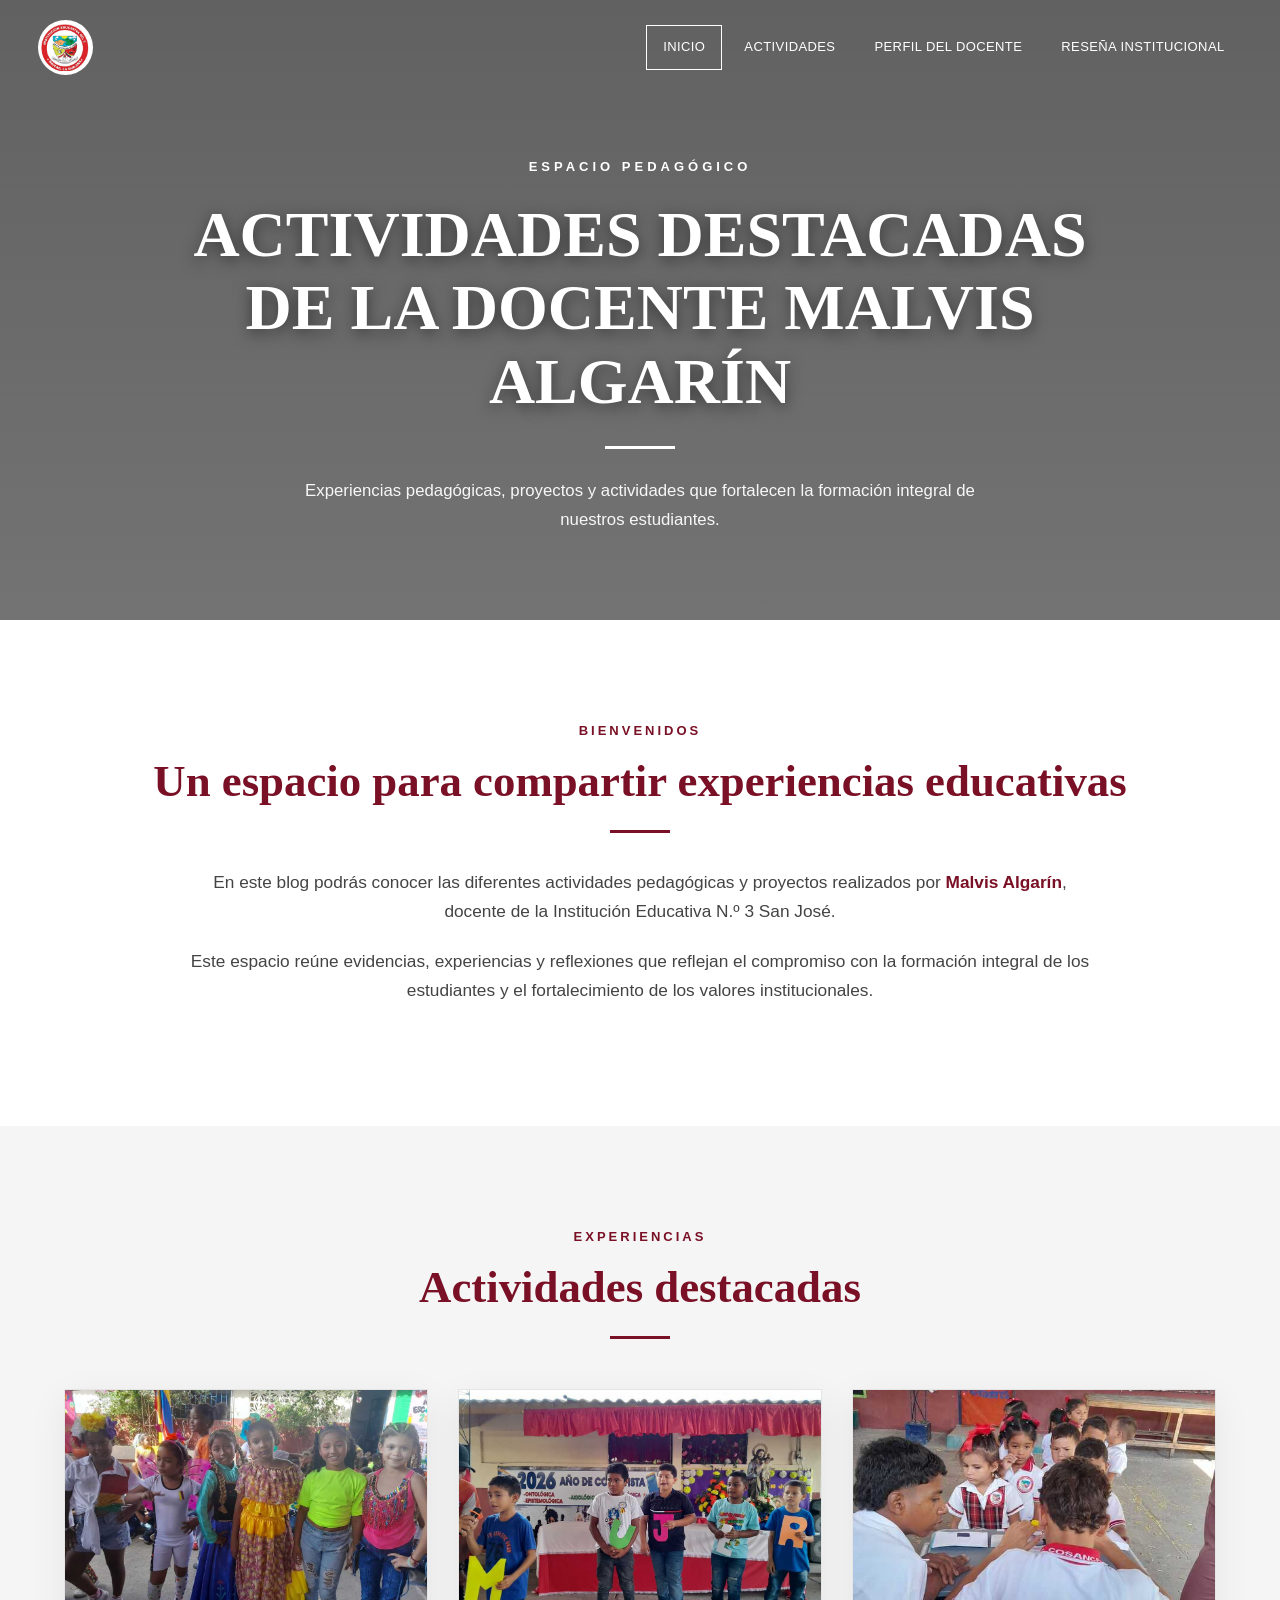
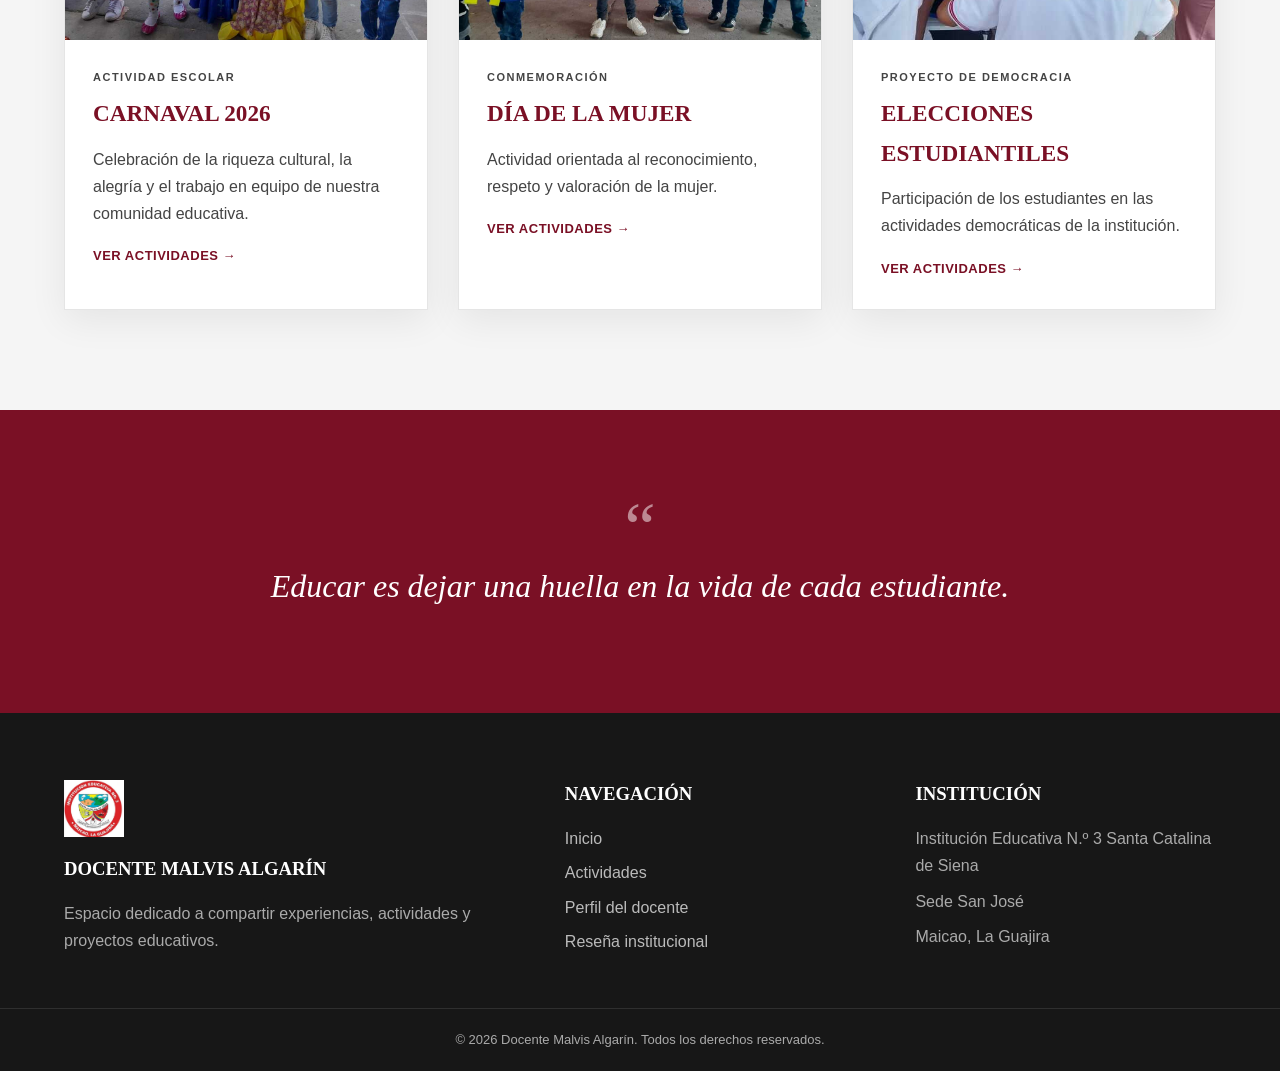
==== index.html @ 1103a828 "Primera versión - sitio web docente Malvis" ====
<!DOCTYPE html>
<html lang="es">
<head>
    <meta charset="UTF-8">
    <meta name="viewport" content="width=device-width, initial-scale=1.0">
    <meta name="description" content="Espacio pedagógico de la docente Malvis Algarín. Actividades, proyectos y experiencias educativas.">
    <title>Docente Malvis Algarín</title>
    <link rel="stylesheet" href="css/style.css">
</head>
<body>

    <!-- ========================= NAVEGACIÓN ========================== -->
    <header class="navbar" id="navbar">
        <div class="nav-container">
            <a href="index.html" class="logo-link">
                <img src="img/institucional/logo.png" alt="Logo institucional" class="logo">
            </a>
            <button class="menu-toggle" id="menuToggle" aria-label="Abrir menú" aria-expanded="false">☰</button>
            <nav class="navigation">
                <a href="index.html" class="active">INICIO</a>
                <a href="paginas/actividades.html">ACTIVIDADES</a>
                <a href="paginas/perfil.html">PERFIL DEL DOCENTE</a>
                <a href="paginas/resena.html">RESEÑA INSTITUCIONAL</a>
            </nav>
        </div>
    </header>

    <!-- ========================= HERO ========================== -->
    <section class="hero">
        <div class="hero-overlay"></div>
        <div class="hero-content">
            <p class="hero-small">ESPACIO PEDAGÓGICO</p>
            <h1>ACTIVIDADES DESTACADAS<br>DE LA DOCENTE MALVIS ALGARÍN</h1>
            <div class="hero-line"></div>
            <p class="hero-description">Experiencias pedagógicas, proyectos y actividades que fortalecen la formación integral de nuestros estudiantes.</p>
        </div>
    </section>

    <!-- ========================= PRESENTACIÓN ========================== -->
    <section class="presentation">
        <div class="content">
            <p class="section-label">BIENVENIDOS</p>
            <h2>Un espacio para compartir experiencias educativas</h2>
            <div class="decorative-line"></div>
            <p class="presentation-text">En este blog podrás conocer las diferentes actividades pedagógicas y proyectos realizados por <strong>Malvis Algarín</strong>, docente de la Institución Educativa N.º 3 San José.</p>
            <p class="presentation-text">Este espacio reúne evidencias, experiencias y reflexiones que reflejan el compromiso con la formación integral de los estudiantes y el fortalecimiento de los valores institucionales.</p>
        </div>
    </section>

    <!-- ========================= DESTACADOS ========================== -->
    <section class="featured">
        <div class="content">
            <div class="section-heading">
                <p class="section-label">EXPERIENCIAS</p>
                <h2>Actividades destacadas</h2>
                <div class="decorative-line"></div>
            </div>
            <div class="featured-grid">
                <!-- CARNAVAL -->
                <article class="featured-card">
                    <div class="card-image">
                        <img src="img/actividades/carnaval/carnaval-01.jpeg" alt="Carnaval 2026" loading="lazy">
                    </div>
                    <div class="card-content">
                        <p class="card-category">ACTIVIDAD ESCOLAR</p>
                        <h3>CARNAVAL 2026</h3>
                        <p>Celebración de la riqueza cultural, la alegría y el trabajo en equipo de nuestra comunidad educativa.</p>
                        <a href="paginas/actividades.html" class="card-link">VER ACTIVIDADES →</a>
                    </div>
                </article>
                <!-- DÍA DE LA MUJER -->
                <article class="featured-card">
                    <div class="card-image">
                        <img src="img/actividades/dia-mujer/mujer-01.jpeg" alt="Día de la Mujer" loading="lazy">
                    </div>
                    <div class="card-content">
                        <p class="card-category">CONMEMORACIÓN</p>
                        <h3>DÍA DE LA MUJER</h3>
                        <p>Actividad orientada al reconocimiento, respeto y valoración de la mujer.</p>
                        <a href="paginas/actividades.html" class="card-link">VER ACTIVIDADES →</a>
                    </div>
                </article>
                <!-- DEMOCRACIA (usamos la foto de elecciones) -->
                <article class="featured-card">
                    <div class="card-image">
                        <img src="img/actividades/elecciones/elecciones-01.jpeg" alt="Proyecto de democracia" loading="lazy">
                    </div>
                    <div class="card-content">
                        <p class="card-category">PROYECTO DE DEMOCRACIA</p>
                        <h3>ELECCIONES ESTUDIANTILES</h3>
                        <p>Participación de los estudiantes en las actividades democráticas de la institución.</p>
                        <a href="paginas/actividades.html" class="card-link">VER ACTIVIDADES →</a>
                    </div>
                </article>
            </div>
        </div>
    </section>

    <!-- ========================= FRASE FINAL ========================== -->
    <section class="quote-section">
        <div class="quote-content">
            <span class="quote-mark">“</span>
            <p>Educar es dejar una huella en la vida de cada estudiante.</p>
        </div>
    </section>

    <!-- ========================= FOOTER ========================== -->
    <footer class="footer">
        <div class="footer-container">
            <div class="footer-column">
                <img src="img/institucional/logo.png" alt="Logo institucional" class="footer-logo">
                <h3>DOCENTE MALVIS ALGARÍN</h3>
                <p>Espacio dedicado a compartir experiencias, actividades y proyectos educativos.</p>
            </div>
            <div class="footer-column">
                <h3>NAVEGACIÓN</h3>
                <a href="index.html">Inicio</a>
                <a href="paginas/actividades.html">Actividades</a>
                <a href="paginas/perfil.html">Perfil del docente</a>
                <a href="paginas/resena.html">Reseña institucional</a>
            </div>
            <div class="footer-column">
                <h3>INSTITUCIÓN</h3>
                <p>Institución Educativa N.º 3 Santa Catalina de Siena</p>
                <p>Sede San José</p>
                <p>Maicao, La Guajira</p>
            </div>
        </div>
        <div class="footer-bottom">
            <p>© 2026 Docente Malvis Algarín. Todos los derechos reservados.</p>
        </div>
    </footer>

    <!-- ========================= BOTÓN ARRIBA ========================== -->
    <button id="backTop" class="back-top" aria-label="Volver arriba">↑</button>

    <script src="js/script.js"></script>
</body>
</html>
---- css/style.css ----
/* =========================================================
   DOCENTE MALVIS ALGARÍN
   DISEÑO PRINCIPAL
   ========================================================= */

/* ========================= VARIABLES ========================== */
:root {
    --vinotinto: #7a1025;
    --vinotinto-dark: #570b1b;
    --vinotinto-light: #a91f3c;
    --black: #171717;
    --text: #444;
    --white: #ffffff;
    --gray: #f5f5f5;
    --border: #e5e5e5;
    --max-width: 1200px;
}

/* ========================= RESET ========================== */
* { margin: 0; padding: 0; box-sizing: border-box; }
html { scroll-behavior: smooth; }
body {
    font-family: "Segoe UI", Arial, Helvetica, sans-serif;
    color: var(--black);
    background: white;
    line-height: 1.7;
}
img { max-width: 100%; display: block; }
a { text-decoration: none; color: inherit; }

/* ========================= CONTENEDOR ========================== */
.content { width: min(var(--max-width), 90%); margin: auto; }

/* ========================= NAVBAR ========================== */
.navbar {
    position: absolute;
    top: 0; left: 0;
    width: 100%;
    z-index: 1000;
    padding: 20px 0;
    transition: background .3s ease, box-shadow .3s ease, padding .3s ease;
}
.navbar.scrolled {
    position: fixed;
    background: rgba(255,255,255,.97);
    box-shadow: 0 4px 25px rgba(0,0,0,.08);
    padding: 10px 0;
}
.nav-container {
    width: min(1300px, 94%);
    margin: auto;
    display: flex;
    align-items: center;
    justify-content: space-between;
}
.logo {
    width: 55px;
    height: 55px;
    object-fit: contain;
    background: white;
    border-radius: 50%;
    padding: 3px;
}
.navigation {
    display: flex;
    align-items: center;
    gap: 5px;
}
.navigation a {
    color: white;
    font-size: 13px;
    font-weight: 500;
    letter-spacing: .4px;
    padding: 10px 16px;
    border: 1px solid transparent;
    transition: all .3s ease;
}
.navbar.scrolled .navigation a { color: var(--black); }
.navigation a:hover,
.navigation a.active { border-color: currentColor; }
.menu-toggle {
    display: none;
    border: none;
    background: none;
    color: white;
    font-size: 28px;
    cursor: pointer;
}
.navbar.scrolled .menu-toggle { color: var(--black); }

/* ========================= HERO ========================== */
.hero {
    position: relative;
    min-height: 620px;
    display: flex;
    align-items: center;
    justify-content: center;
    text-align: center;
    background-image: url("../img/encabezados/inicio.jpg");
    background-size: cover;
    background-position: center;
}
.hero-overlay {
    position: absolute;
    inset: 0;
    background: linear-gradient(rgba(0,0,0,.62), rgba(0,0,0,.55));
}
.hero-content {
    position: relative;
    z-index: 2;
    width: min(950px, 90%);
    color: white;
    padding-top: 70px;
}
.hero-small {
    font-size: 13px;
    letter-spacing: 4px;
    font-weight: 600;
    margin-bottom: 20px;
}
.hero h1 {
    font-family: Georgia, "Times New Roman", serif;
    font-size: clamp(2.2rem, 5vw, 4rem);
    line-height: 1.15;
    font-weight: 700;
    text-shadow: 0 4px 15px rgba(0,0,0,.5);
}
.hero-line {
    width: 70px;
    height: 3px;
    background: white;
    margin: 28px auto;
}
.hero-description {
    max-width: 700px;
    margin: auto;
    font-size: 1.05rem;
    opacity: .95;
}

/* ========================= PRESENTACIÓN ========================== */
.presentation { padding: 100px 0; text-align: center; }
.section-label {
    color: var(--vinotinto);
    font-size: 13px;
    font-weight: 700;
    letter-spacing: 3px;
    margin-bottom: 12px;
}
.presentation h2,
.section-heading h2 {
    font-family: Georgia, "Times New Roman", serif;
    color: var(--vinotinto);
    font-size: clamp(2rem, 4vw, 2.8rem);
    line-height: 1.25;
}
.decorative-line {
    width: 60px;
    height: 3px;
    background: var(--vinotinto);
    margin: 20px auto 35px;
}
.presentation-text {
    max-width: 900px;
    margin: 0 auto 20px;
    font-size: 1.08rem;
    color: var(--text);
}
.presentation-text strong { color: var(--vinotinto); }

/* ========================= DESTACADOS ========================== */
.featured {
    background: var(--gray);
    padding: 100px 0;
}
.section-heading { text-align: center; margin-bottom: 50px; }
.featured-grid {
    display: grid;
    grid-template-columns: repeat(3, 1fr);
    gap: 30px;
}
.featured-card {
    background: white;
    border: 1px solid var(--border);
    box-shadow: 0 10px 35px rgba(0,0,0,.07);
    transition: transform .3s ease, box-shadow .3s ease;
}
.featured-card:hover {
    transform: translateY(-8px);
    box-shadow: 0 18px 45px rgba(0,0,0,.13);
}
.card-image {
    height: 250px;
    overflow: hidden;
}
.card-image img {
    width: 100%;
    height: 100%;
    object-fit: cover;
    transition: transform .5s ease;
}
.featured-card:hover .card-image img { transform: scale(1.05); }
.card-content { padding: 28px; }
.card-category {
    color: var(--vinotinto);
    font-size: 11px;
    font-weight: 700;
    letter-spacing: 1.5px;
    margin-bottom: 8px;
}
.card-content h3 {
    font-family: Georgia, "Times New Roman", serif;
    color: var(--vinotinto);
    font-size: 1.45rem;
    margin-bottom: 12px;
}
.card-content p { color: var(--text); }
.card-link {
    display: inline-block;
    margin-top: 18px;
    color: var(--vinotinto);
    font-size: 13px;
    font-weight: 700;
    letter-spacing: .5px;
}
.card-link:hover { color: var(--vinotinto-dark); }

/* ========================= FRASE ========================== */
.quote-section {
    padding: 100px 20px;
    background: var(--vinotinto);
    color: white;
    text-align: center;
}
.quote-content {
    width: min(850px, 90%);
    margin: auto;
}
.quote-mark {
    font-family: Georgia;
    font-size: 70px;
    line-height: .5;
    opacity: .5;
}
.quote-content p {
    font-family: Georgia, "Times New Roman", serif;
    font-size: clamp(1.4rem, 3vw, 2rem);
    font-style: italic;
}

/* ========================= FOOTER ========================== */
.footer {
    background: #171717;
    color: #ddd;
}
.footer-container {
    width: min(var(--max-width), 90%);
    margin: auto;
    padding: 65px 0 45px;
    display: grid;
    grid-template-columns: 1.5fr 1fr 1fr;
    gap: 50px;
}
.footer-logo {
    width: 60px;
    height: 60px;
    object-fit: contain;
    margin-bottom: 15px;
}
.footer h3 {
    color: white;
    font-family: Georgia, "Times New Roman", serif;
    margin-bottom: 15px;
}
.footer p { color: #aaa; margin-bottom: 8px; }
.footer a {
    display: block;
    color: #bbb;
    margin-bottom: 7px;
    transition: color .3s ease, padding .3s ease;
}
.footer a:hover {
    color: white;
    padding-left: 5px;
}
.footer-bottom {
    border-top: 1px solid rgba(255,255,255,.1);
    text-align: center;
    padding: 20px;
}
.footer-bottom p { margin: 0; font-size: 13px; }

/* ========================= BOTÓN ARRIBA ========================== */
.back-top {
    position: fixed;
    right: 25px;
    bottom: 25px;
    width: 45px;
    height: 45px;
    border: none;
    border-radius: 50%;
    background: var(--vinotinto);
    color: white;
    font-size: 20px;
    cursor: pointer;
    opacity: 0;
    visibility: hidden;
    transition: all .3s ease;
    z-index: 900;
}
.back-top.show {
    opacity: 1;
    visibility: visible;
}
.back-top:hover {
    background: var(--vinotinto-dark);
    transform: translateY(-3px);
}

/* ============================================================
   PÁGINA DE ACTIVIDADES (HEADER, HERO, CARRUSEL)
   ============================================================ */

.header {
    background: var(--vinotinto);
    padding: 15px 0;
    position: relative;
    z-index: 1000;
}
.header-container {
    width: min(1300px, 94%);
    margin: auto;
    display: flex;
    align-items: center;
    justify-content: space-between;
}
.header .logo img {
    width: 55px;
    height: 55px;
    object-fit: contain;
    border-radius: 50%;
    background: white;
    padding: 3px;
}
.nav {
    display: flex;
    gap: 5px;
}
.nav a {
    color: white;
    font-size: 13px;
    font-weight: 500;
    letter-spacing: 0.4px;
    padding: 10px 16px;
    border: 1px solid transparent;
    transition: all 0.3s ease;
}
.nav a:hover,
.nav a.active {
    border-color: currentColor;
}

.page-hero {
    position: relative;
    min-height: 320px;
    display: flex;
    align-items: center;
    justify-content: center;
    text-align: center;
    background-image: url("../img/encabezados/inicio.jpg"); /* Cambia esta imagen si quieres */
    background-size: cover;
    background-position: center;
}
.page-hero-overlay {
    position: absolute;
    inset: 0;
    background: rgba(0,0,0,0.6);
}
.page-hero-content {
    position: relative;
    z-index: 2;
    color: white;
    width: min(900px, 90%);
}
.page-hero-content span {
    font-size: 13px;
    letter-spacing: 4px;
    font-weight: 600;
    text-transform: uppercase;
}
.page-hero-content h1 {
    font-family: Georgia, "Times New Roman", serif;
    font-size: clamp(2rem, 4vw, 3rem);
    margin: 15px 0;
}
.page-hero-content p {
    font-size: 1.05rem;
    opacity: 0.9;
}

.activities-container {
    max-width: 1200px;
    margin: 60px auto;
    padding: 0 20px;
    display: flex;
    flex-direction: column;
    gap: 70px;
}
.activity {
    display: grid;
    grid-template-columns: 1fr 1fr;
    gap: 40px;
    align-items: center;
    background: white;
    border-radius: 12px;
    overflow: hidden;
    box-shadow: 0 10px 35px rgba(0,0,0,0.07);
    border: 1px solid var(--border);
}
.activity-reverse {
    direction: rtl;
}
.activity-reverse .activity-info {
    direction: ltr;
}
.activity-reverse .carousel {
    direction: ltr;
}
.activity-info {
    padding: 40px;
    direction: ltr;
}
.activity-category {
    display: inline-block;
    background: var(--vinotinto);
    color: white;
    font-size: 11px;
    font-weight: 700;
    letter-spacing: 1.5px;
    padding: 5px 15px;
    border-radius: 30px;
    margin-bottom: 12px;
}
.activity-info h2 {
    font-family: Georgia, "Times New Roman", serif;
    color: var(--vinotinto);
    font-size: clamp(1.6rem, 2.5vw, 2.2rem);
    margin-bottom: 15px;
}
.activity-info p {
    color: var(--text);
    line-height: 1.8;
}

/* --- CARRUSEL --- */
.carousel {
    position: relative;
    overflow: hidden;
    background: #f0f0f0;
    min-height: 280px;
    height: 100%;
}
.carousel-track {
    display: flex;
    width: 100%;
    height: 100%;
}
.carousel-slide {
    flex: 0 0 100%;
    height: 100%;
    display: none;
    align-items: center;
    justify-content: center;
}
.carousel-slide.active {
    display: flex;
}
.carousel-slide img {
    width: 100%;
    height: 100%;
    object-fit: cover;
    min-height: 280px;
}
.carousel-button {
    position: absolute;
    top: 50%;
    transform: translateY(-50%);
    background: rgba(0,0,0,0.5);
    color: white;
    border: none;
    font-size: 28px;
    width: 40px;
    height: 40px;
    border-radius: 50%;
    cursor: pointer;
    z-index: 10;
    transition: background 0.3s;
}
.carousel-button:hover {
    background: rgba(0,0,0,0.8);
}
.carousel-button.prev {
    left: 10px;
}
.carousel-button.next {
    right: 10px;
}
.carousel-dots {
    position: absolute;
    bottom: 15px;
    left: 50%;
    transform: translateX(-50%);
    display: flex;
    gap: 8px;
    z-index: 10;
}
.carousel-dot {
    width: 12px;
    height: 12px;
    border-radius: 50%;
    border: none;
    background: rgba(255,255,255,0.5);
    cursor: pointer;
    transition: background 0.3s;
}
.carousel-dot.active {
    background: white;
    transform: scale(1.2);
}

/* ========================= RESPONSIVE ========================== */

@media (max-width: 900px) {
    .navigation a { padding: 9px 10px; font-size: 12px; }
    .featured-grid { grid-template-columns: 1fr 1fr; }
    .footer-container { grid-template-columns: 1fr 1fr; }
    .activity {
        grid-template-columns: 1fr;
        gap: 0;
        direction: ltr !important;
    }
    .activity-reverse { direction: ltr !important; }
    .activity-info { padding: 30px; order: 2; }
    .carousel { min-height: 220px; order: 1; }
    .carousel-slide img { min-height: 220px; }
}

@media (max-width: 700px) {
    .navbar { padding: 12px 0; }
    .logo { width: 48px; height: 48px; }
    .menu-toggle { display: block; }
    .navigation {
        position: absolute;
        top: 100%;
        left: 0;
        width: 100%;
        display: none;
        flex-direction: column;
        background: rgba(255,255,255,.98);
        padding: 10px;
        box-shadow: 0 10px 25px rgba(0,0,0,.1);
    }
    .navigation.open { display: flex; }
    .navigation a {
        color: var(--black) !important;
        text-align: center;
        width: 100%;
        padding: 13px;
    }
    .hero { min-height: 560px; }
    .hero h1 { font-size: 2.25rem; }
    .hero-description { font-size: .95rem; }
    .presentation, .featured { padding: 70px 0; }
    .featured-grid { grid-template-columns: 1fr; }
    .footer-container { grid-template-columns: 1fr; text-align: center; }
    .footer-logo { margin-left: auto; margin-right: auto; }

    .header-container { flex-wrap: wrap; }
    .nav { flex-wrap: wrap; justify-content: center; margin-top: 10px; gap: 3px; }
    .nav a { font-size: 12px; padding: 6px 10px; }
    .page-hero { min-height: 240px; }
    .activities-container { gap: 40px; margin: 30px auto; }
}

/* =========================================================
   RESEÑA INSTITUCIONAL
   ========================================================= */

/* ========================= CONTENEDOR ========================== */

.resena-container {
    width: min(1150px, 92%);
    margin: 0 auto;
    padding: 80px 0;
}


/* ========================= HERO ========================== */

.resena-hero {
    background-image: url("../img/encabezados/inicio.jpg");
}


/* ========================= PRESENTACIÓN ========================== */

.institution-intro {
    display: grid;
    grid-template-columns: 280px 1fr;
    gap: 70px;
    align-items: center;
    padding: 30px 0 80px;
}

.institution-logo-box {
    display: flex;
    justify-content: center;
    align-items: center;
}

.institution-logo-circle {
    width: 230px;
    height: 230px;
    border-radius: 50%;
    background: #fff;
    border: 1px solid var(--border);
    box-shadow: 0 20px 50px rgba(0,0,0,.10);
    padding: 25px;
    display: flex;
    align-items: center;
    justify-content: center;
    position: relative;
}

.institution-logo-circle::after {
    content: "";
    position: absolute;
    inset: 10px;
    border: 1px solid rgba(122,16,37,.18);
    border-radius: 50%;
}

.institution-logo-circle img {
    width: 100%;
    height: 100%;
    object-fit: contain;
    position: relative;
    z-index: 2;
}

.institution-intro-text {
    max-width: 750px;
}

.resena-label {
    display: block;
    color: var(--vinotinto);
    font-size: 12px;
    font-weight: 700;
    letter-spacing: 3px;
    margin-bottom: 12px;
}

.institution-intro-text h2 {
    font-family: Georgia, "Times New Roman", serif;
    color: var(--vinotinto);
    font-size: clamp(2rem, 4vw, 3rem);
    line-height: 1.2;
    margin-bottom: 15px;
}

.resena-line {
    width: 60px;
    height: 3px;
    background: var(--vinotinto);
    margin: 20px 0 30px;
}

.institution-intro-text p {
    color: var(--text);
    font-size: 1.05rem;
    margin-bottom: 18px;
    line-height: 1.9;
}

.institution-intro-text strong {
    color: var(--vinotinto);
}


/* ========================= DATOS ========================== */

.institution-data {
    display: grid;
    grid-template-columns: repeat(4, 1fr);
    border-top: 1px solid var(--border);
    border-bottom: 1px solid var(--border);
    margin-bottom: 100px;
}

.data-item {
    padding: 30px 25px;
    display: flex;
    align-items: center;
    gap: 18px;
    border-right: 1px solid var(--border);
}

.data-item:last-child {
    border-right: none;
}

.data-icon {
    width: 45px;
    height: 45px;
    flex-shrink: 0;
    border-radius: 50%;
    background: var(--vinotinto);
    color: white;
    display: flex;
    align-items: center;
    justify-content: center;
    font-size: 14px;
    font-weight: 700;
}

.data-title {
    display: block;
    color: var(--vinotinto);
    font-size: 10px;
    font-weight: 700;
    letter-spacing: 1.5px;
    margin-bottom: 3px;
}

.data-item p {
    color: var(--text);
    font-size: .9rem;
    line-height: 1.4;
}


/* ========================= MISIÓN / VISIÓN ========================== */

.mission-vision {
    display: grid;
    grid-template-columns: 1fr 1fr;
    gap: 35px;
    margin-bottom: 110px;
}

.institution-card {
    position: relative;
    padding: 45px;
    background: #fff;
    border: 1px solid var(--border);
    box-shadow: 0 12px 40px rgba(0,0,0,.06);
    overflow: hidden;
}

.institution-card::before {
    content: "";
    position: absolute;
    top: 0;
    left: 0;
    width: 100%;
    height: 4px;
    background: var(--vinotinto);
}

.card-number {
    position: absolute;
    top: 25px;
    right: 30px;
    font-family: Georgia, "Times New Roman", serif;
    font-size: 42px;
    font-weight: 700;
    color: rgba(122,16,37,.08);
}

.institution-card h2 {
    font-family: Georgia, "Times New Roman", serif;
    color: var(--vinotinto);
    font-size: 2rem;
    margin-bottom: 5px;
}

.resena-line.left {
    margin: 15px 0 25px;
}

.institution-card p {
    color: var(--text);
    font-size: 1rem;
    line-height: 1.85;
    margin-bottom: 18px;
}

.institution-card strong {
    color: var(--vinotinto);
}


/* ========================= VALORES ========================== */

.values-section {
    padding: 100px 0;
    margin-bottom: 90px;
    background: var(--gray);
}

.values-section .section-heading {
    width: min(800px, 90%);
    margin: 0 auto 55px;
}

.values-intro {
    max-width: 700px;
    margin: auto;
    color: var(--text);
}

.values-grid {
    width: min(1050px, 90%);
    margin: auto;
    display: grid;
    grid-template-columns: repeat(3, 1fr);
    gap: 25px;
}

.value-card {
    background: white;
    padding: 38px 32px;
    border: 1px solid var(--border);
    position: relative;
    transition: transform .3s ease, box-shadow .3s ease;
}

.value-card:hover {
    transform: translateY(-7px);
    box-shadow: 0 18px 40px rgba(0,0,0,.10);
}

.value-number {
    font-family: Georgia, "Times New Roman", serif;
    color: var(--vinotinto);
    font-size: 13px;
    font-weight: 700;
    letter-spacing: 2px;
    margin-bottom: 25px;
}

.value-card h3 {
    font-family: Georgia, "Times New Roman", serif;
    color: var(--vinotinto);
    font-size: 1.5rem;
    margin-bottom: 15px;
}

.value-card p {
    color: var(--text);
    font-size: .95rem;
    line-height: 1.8;
}


/* ========================= ESCUDO ========================== */

.shield-section {
    padding: 20px 0 110px;
}

.shield-header {
    text-align: center;
    max-width: 750px;
    margin: 0 auto 60px;
}

.shield-header h2 {
    font-family: Georgia, "Times New Roman", serif;
    color: var(--vinotinto);
    font-size: clamp(2rem, 4vw, 2.8rem);
}

.shield-header > p:last-child {
    color: var(--text);
    font-size: 1rem;
}

.shield-content {
    display: grid;
    grid-template-columns: 360px 1fr;
    gap: 70px;
    align-items: start;
}

.shield-image {
    display: flex;
    justify-content: center;
    position: sticky;
    top: 100px;
}

.shield-image-frame {
    width: 320px;
    min-height: 400px;
    background: #fff;
    border: 1px solid var(--border);
    box-shadow: 0 20px 50px rgba(0,0,0,.08);
    display: flex;
    align-items: center;
    justify-content: center;
    padding: 40px;
    position: relative;
}

.shield-image-frame::before {
    content: "";
    position: absolute;
    inset: 15px;
    border: 1px solid rgba(122,16,37,.2);
}

.shield-image-frame img {
    max-width: 100%;
    max-height: 320px;
    object-fit: contain;
    position: relative;
    z-index: 2;
}

.shield-symbols {
    display: flex;
    flex-direction: column;
    gap: 20px;
}

.symbol-item {
    display: grid;
    grid-template-columns: 55px 1fr;
    gap: 20px;
    padding: 25px;
    border-bottom: 1px solid var(--border);
    transition: background .3s ease, padding .3s ease;
}

.symbol-item:hover {
    background: var(--gray);
    padding-left: 30px;
}

.symbol-icon {
    width: 48px;
    height: 48px;
    border-radius: 50%;
    background: var(--vinotinto);
    color: white;
    display: flex;
    align-items: center;
    justify-content: center;
    font-size: 20px;
}

.symbol-item h3 {
    font-family: Georgia, "Times New Roman", serif;
    color: var(--vinotinto);
    font-size: 1.15rem;
    margin-bottom: 5px;
}

.symbol-item p {
    color: var(--text);
    line-height: 1.7;
    font-size: .95rem;
}


/* ========================= CIERRE ========================== */

.institution-closing {
    background: var(--vinotinto);
    color: white;
    text-align: center;
    padding: 80px 30px;
    margin-top: 20px;
}

.institution-closing span {
    font-size: 11px;
    font-weight: 700;
    letter-spacing: 3px;
    opacity: .8;
}

.institution-closing h2 {
    font-family: Georgia, "Times New Roman", serif;
    font-size: clamp(1.8rem, 4vw, 2.7rem);
    margin: 15px auto;
    max-width: 750px;
}

.institution-closing p {
    max-width: 650px;
    margin: auto;
    opacity: .9;
    font-size: 1rem;
}


/* =========================================================
   RESEÑA - RESPONSIVE
   ========================================================= */

@media (max-width: 950px) {

    .institution-intro {
        grid-template-columns: 200px 1fr;
        gap: 40px;
    }

    .institution-logo-circle {
        width: 190px;
        height: 190px;
    }

    .institution-data {
        grid-template-columns: 1fr 1fr;
    }

    .data-item:nth-child(2) {
        border-right: none;
    }

    .data-item:nth-child(-n+2) {
        border-bottom: 1px solid var(--border);
    }

    .mission-vision {
        grid-template-columns: 1fr;
    }

    .values-grid {
        grid-template-columns: 1fr 1fr;
    }

    .shield-content {
        grid-template-columns: 280px 1fr;
        gap: 40px;
    }

    .shield-image-frame {
        width: 260px;
    }

}


@media (max-width: 700px) {

    .resena-container {
        width: 92%;
        padding: 50px 0;
    }

    .institution-intro {
        grid-template-columns: 1fr;
        text-align: center;
        gap: 35px;
    }

    .institution-logo-box {
        order: 1;
    }

    .institution-intro-text {
        order: 2;
    }

    .institution-logo-circle {
        width: 180px;
        height: 180px;
    }

    .institution-intro-text h2 {
        font-size: 2rem;
    }

    .institution-intro-text .resena-line {
        margin-left: auto;
        margin-right: auto;
    }

    .institution-data {
        grid-template-columns: 1fr;
        margin-bottom: 70px;
    }

    .data-item {
        border-right: none;
        border-bottom: 1px solid var(--border);
    }

    .data-item:last-child {
        border-bottom: none;
    }

    .mission-vision {
        margin-bottom: 70px;
    }

    .institution-card {
        padding: 32px 25px;
    }

    .values-section {
        padding: 70px 0;
        margin-bottom: 60px;
    }

    .values-grid {
        grid-template-columns: 1fr;
    }

    .shield-section {
        padding-bottom: 70px;
    }

    .shield-content {
        grid-template-columns: 1fr;
    }

    .shield-image {
        position: static;
        margin-bottom: 20px;
    }

    .shield-image-frame {
        width: 100%;
        max-width: 300px;
        min-height: 350px;
        margin: auto;
    }

    .symbol-item {
        grid-template-columns: 45px 1fr;
        gap: 15px;
        padding: 20px 10px;
    }

    .symbol-icon {
        width: 42px;
        height: 42px;
    }

    .institution-closing {
        padding: 65px 20px;
    }

}
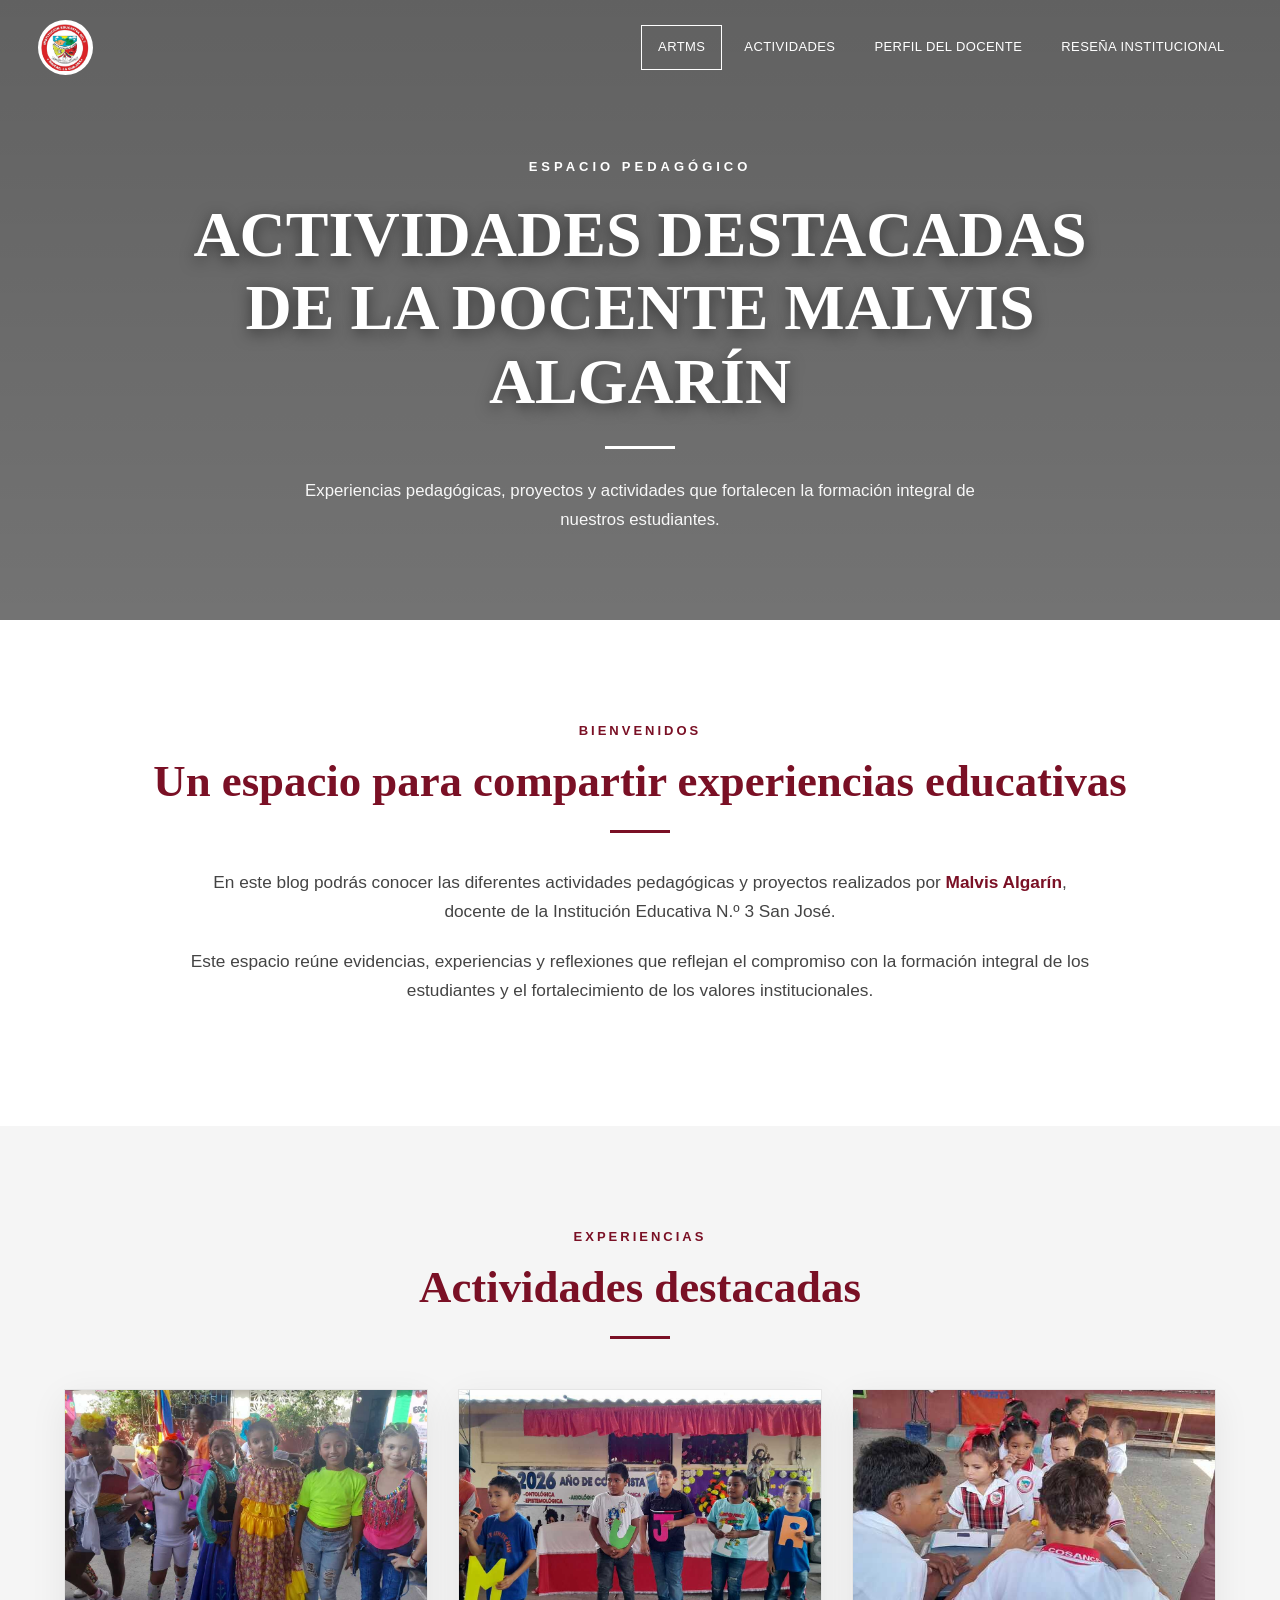
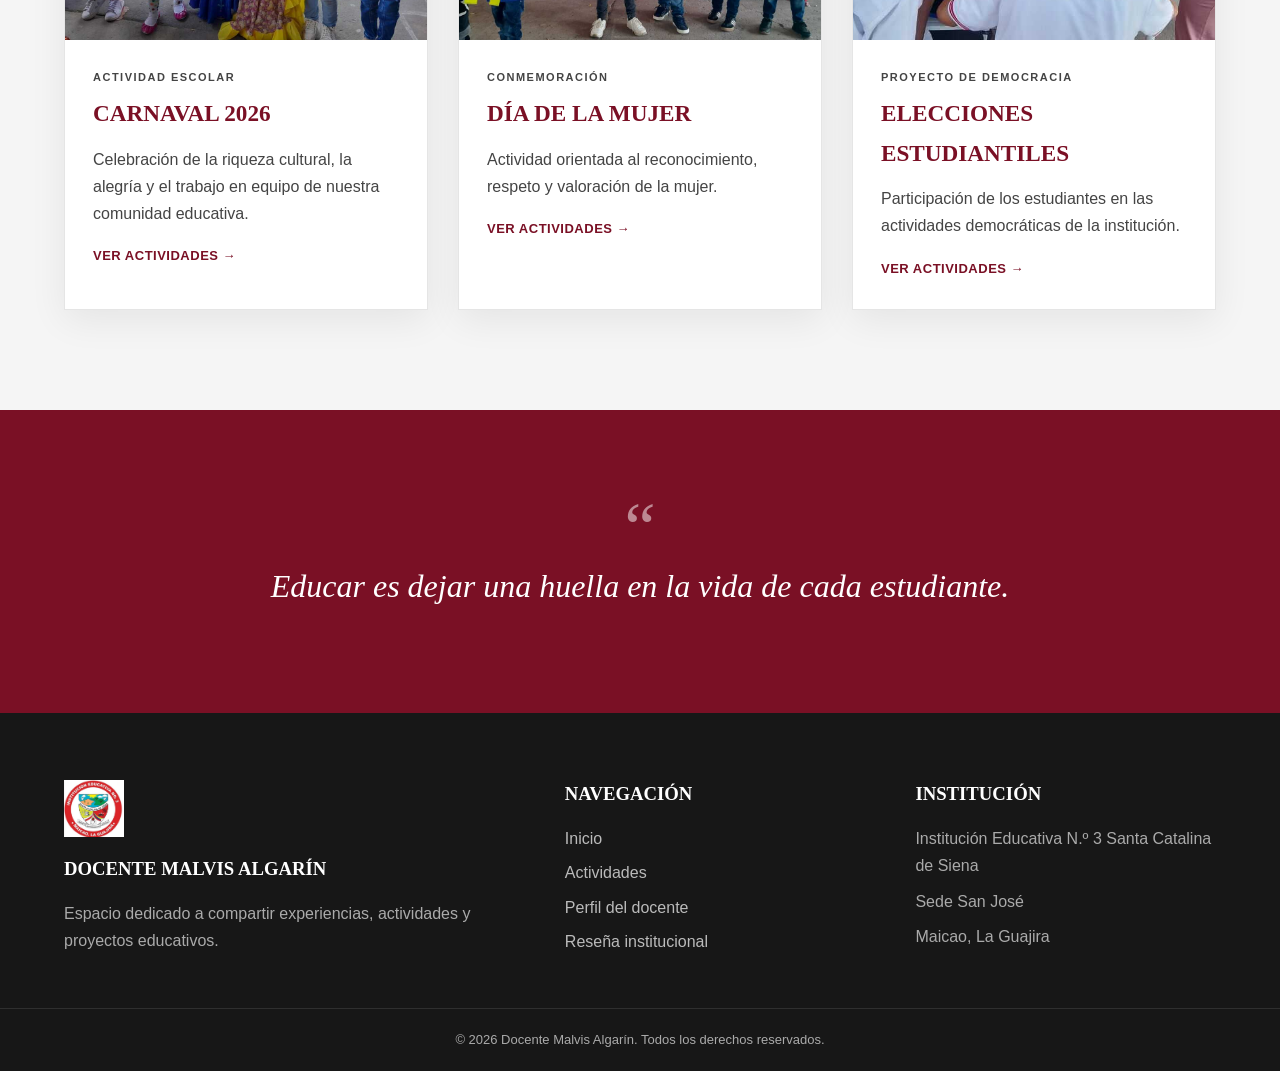
==== commit 3213b480: "Change active link text from 'INICIO' to 'ARTMS' TEST" ====
--- a/index.html
+++ b/index.html
@@ -17,7 +17,7 @@
             </a>
             <button class="menu-toggle" id="menuToggle" aria-label="Abrir menú" aria-expanded="false">☰</button>
             <nav class="navigation">
-                <a href="index.html" class="active">INICIO</a>
+                <a href="index.html" class="active">ARTMS</a>
                 <a href="paginas/actividades.html">ACTIVIDADES</a>
                 <a href="paginas/perfil.html">PERFIL DEL DOCENTE</a>
                 <a href="paginas/resena.html">RESEÑA INSTITUCIONAL</a>
@@ -136,4 +136,4 @@
 
     <script src="js/script.js"></script>
 </body>
-</html>+</html>
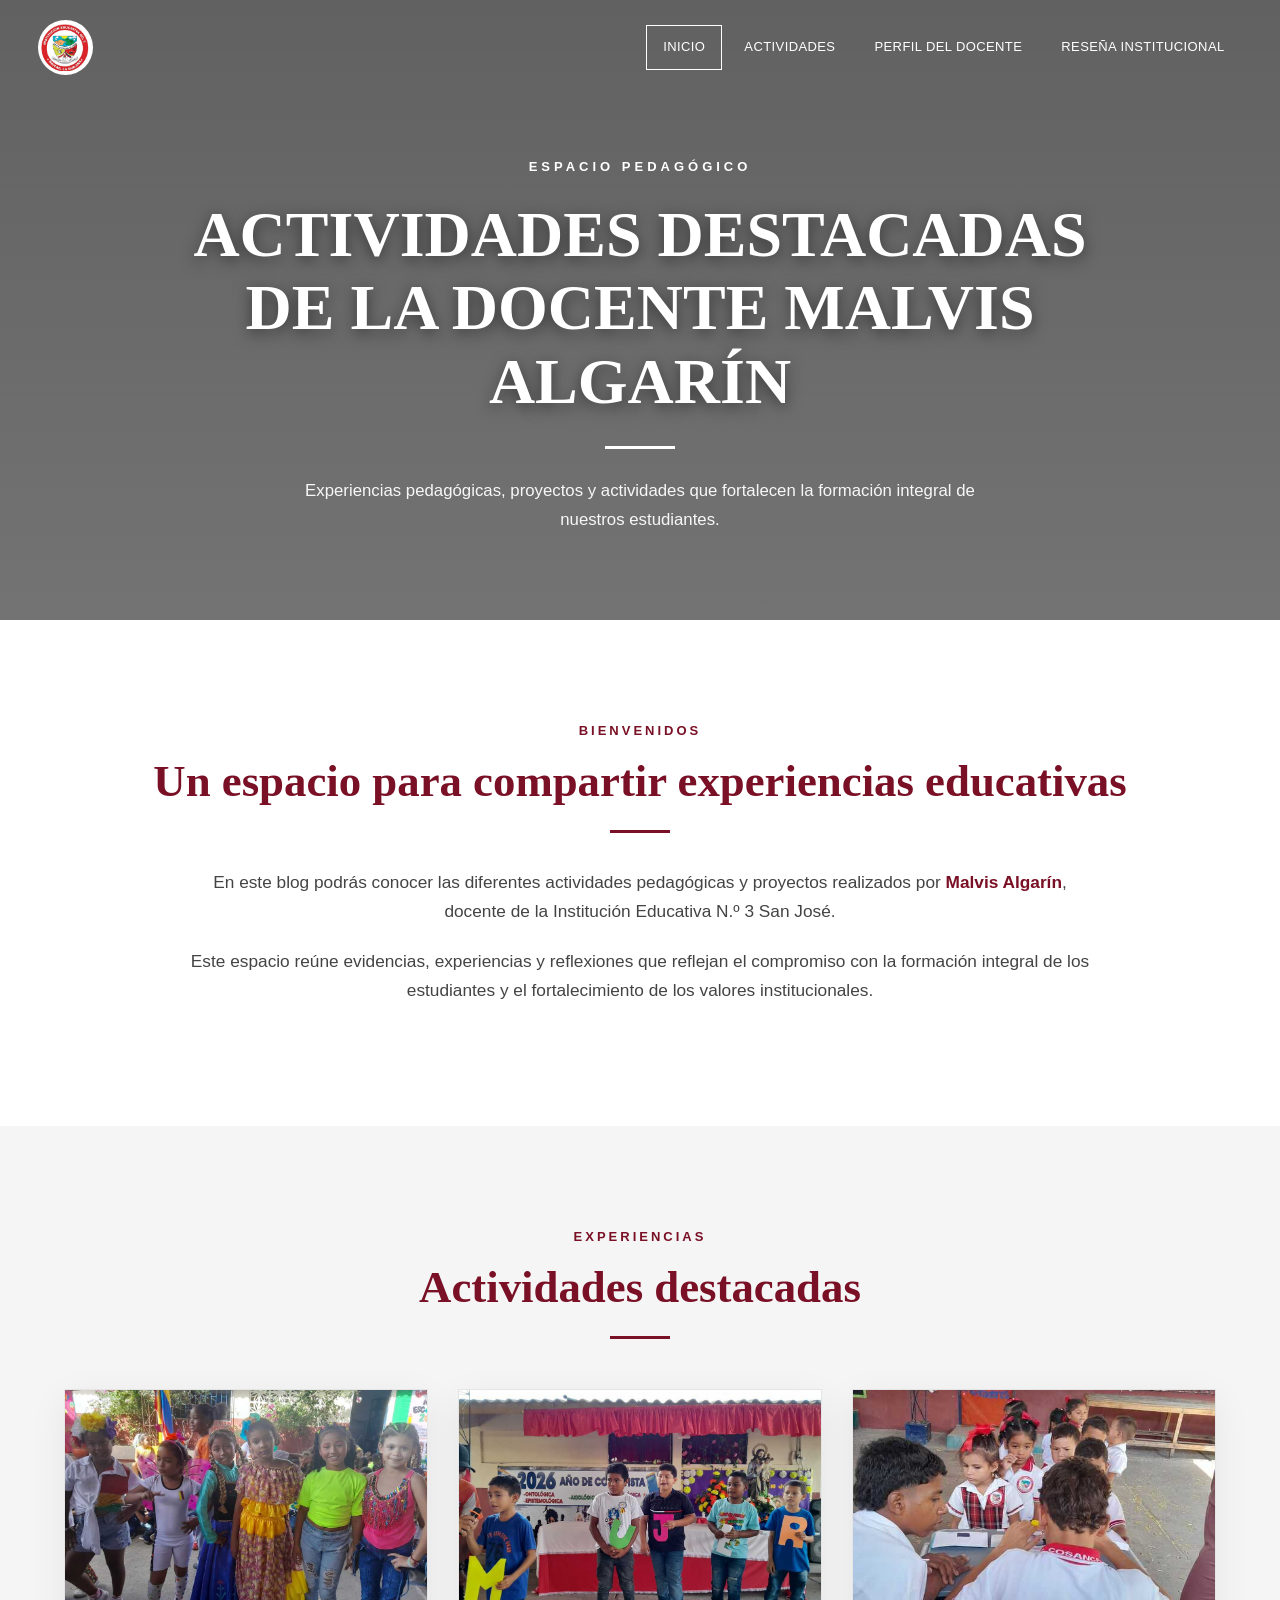
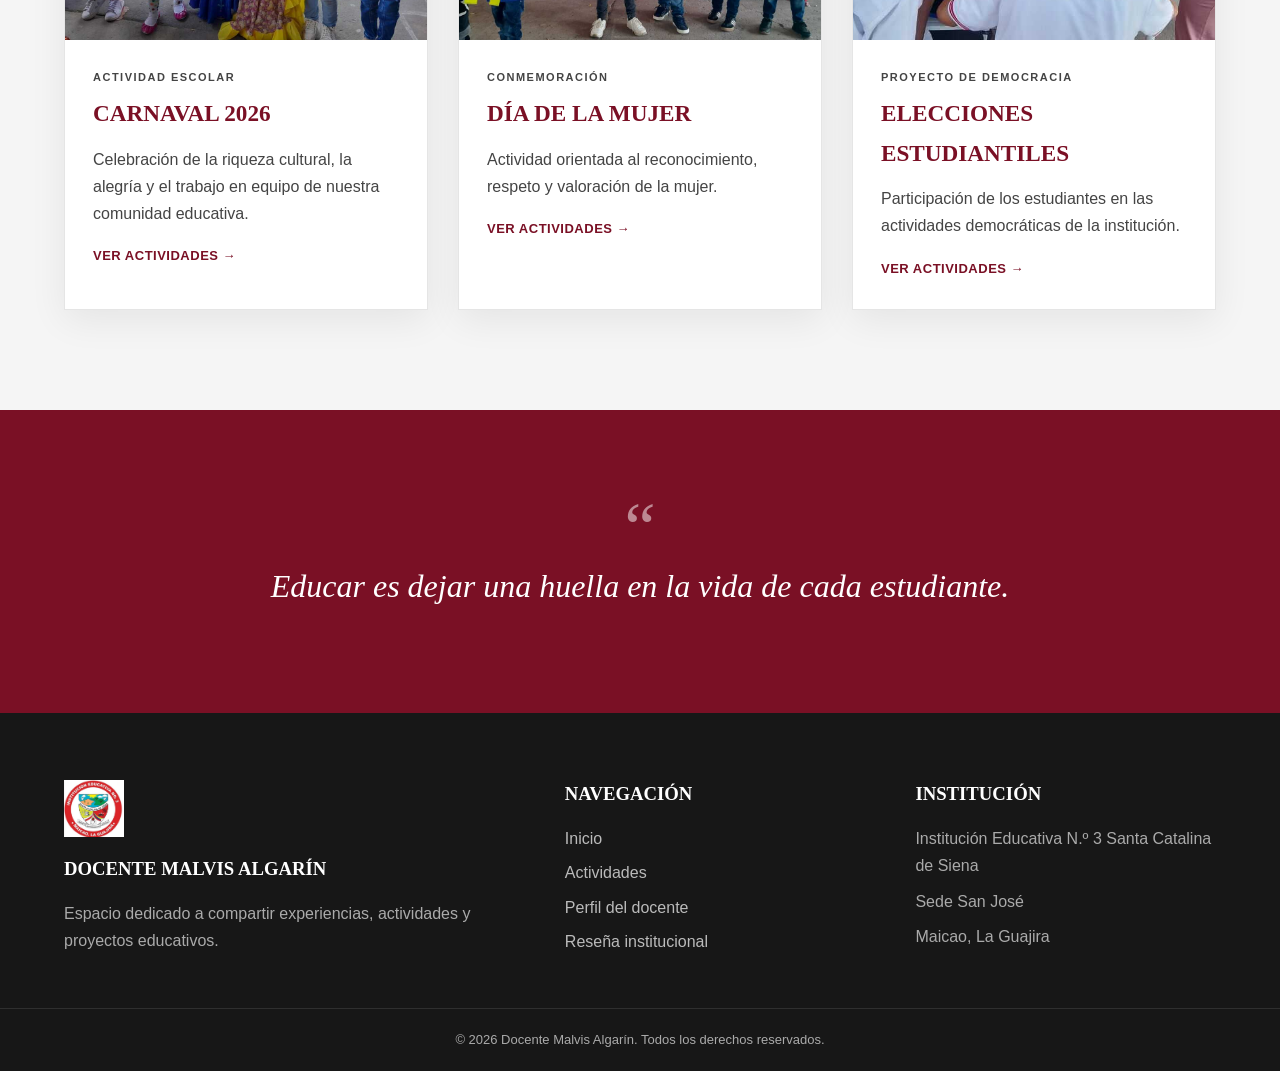
==== commit beeafd2b: "passtest" ====
--- a/index.html
+++ b/index.html
@@ -17,7 +17,7 @@
             </a>
             <button class="menu-toggle" id="menuToggle" aria-label="Abrir menú" aria-expanded="false">☰</button>
             <nav class="navigation">
-                <a href="index.html" class="active">ARTMS</a>
+                <a href="index.html" class="active">INICIO</a>
                 <a href="paginas/actividades.html">ACTIVIDADES</a>
                 <a href="paginas/perfil.html">PERFIL DEL DOCENTE</a>
                 <a href="paginas/resena.html">RESEÑA INSTITUCIONAL</a>
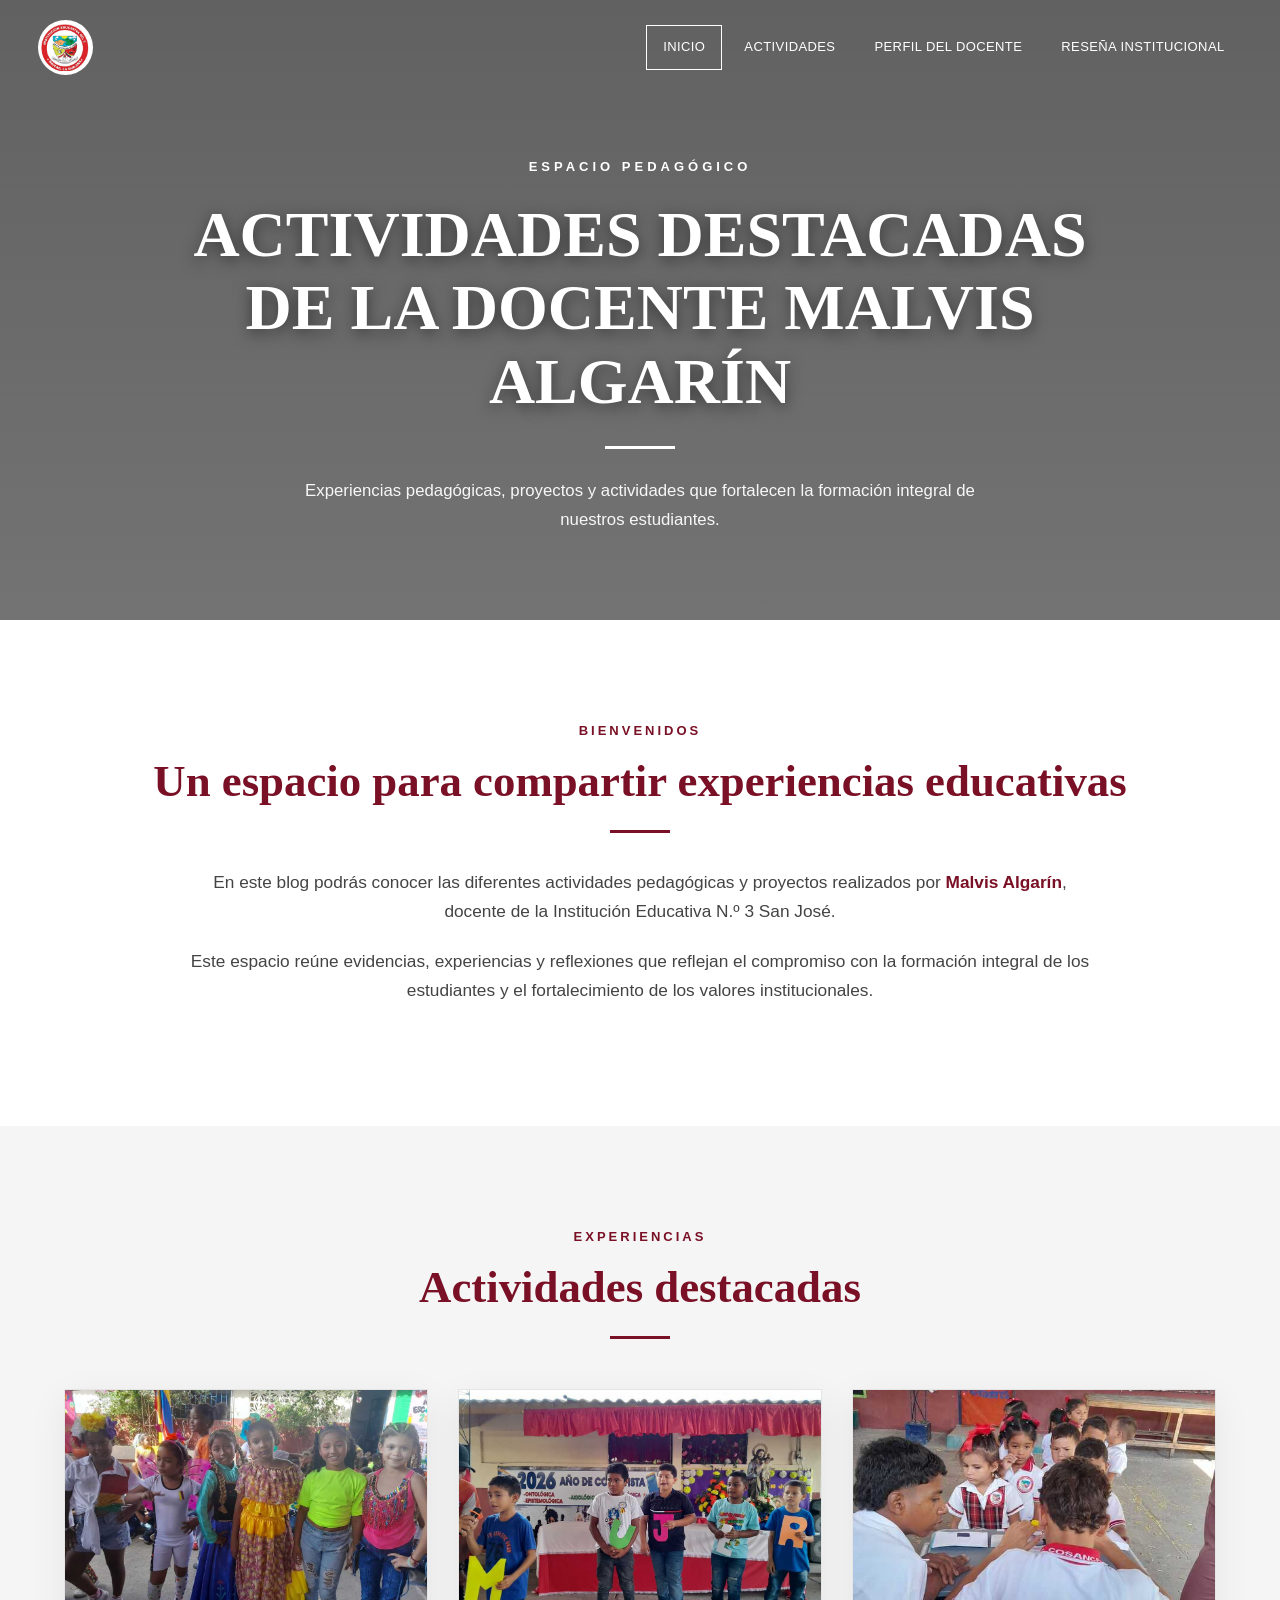
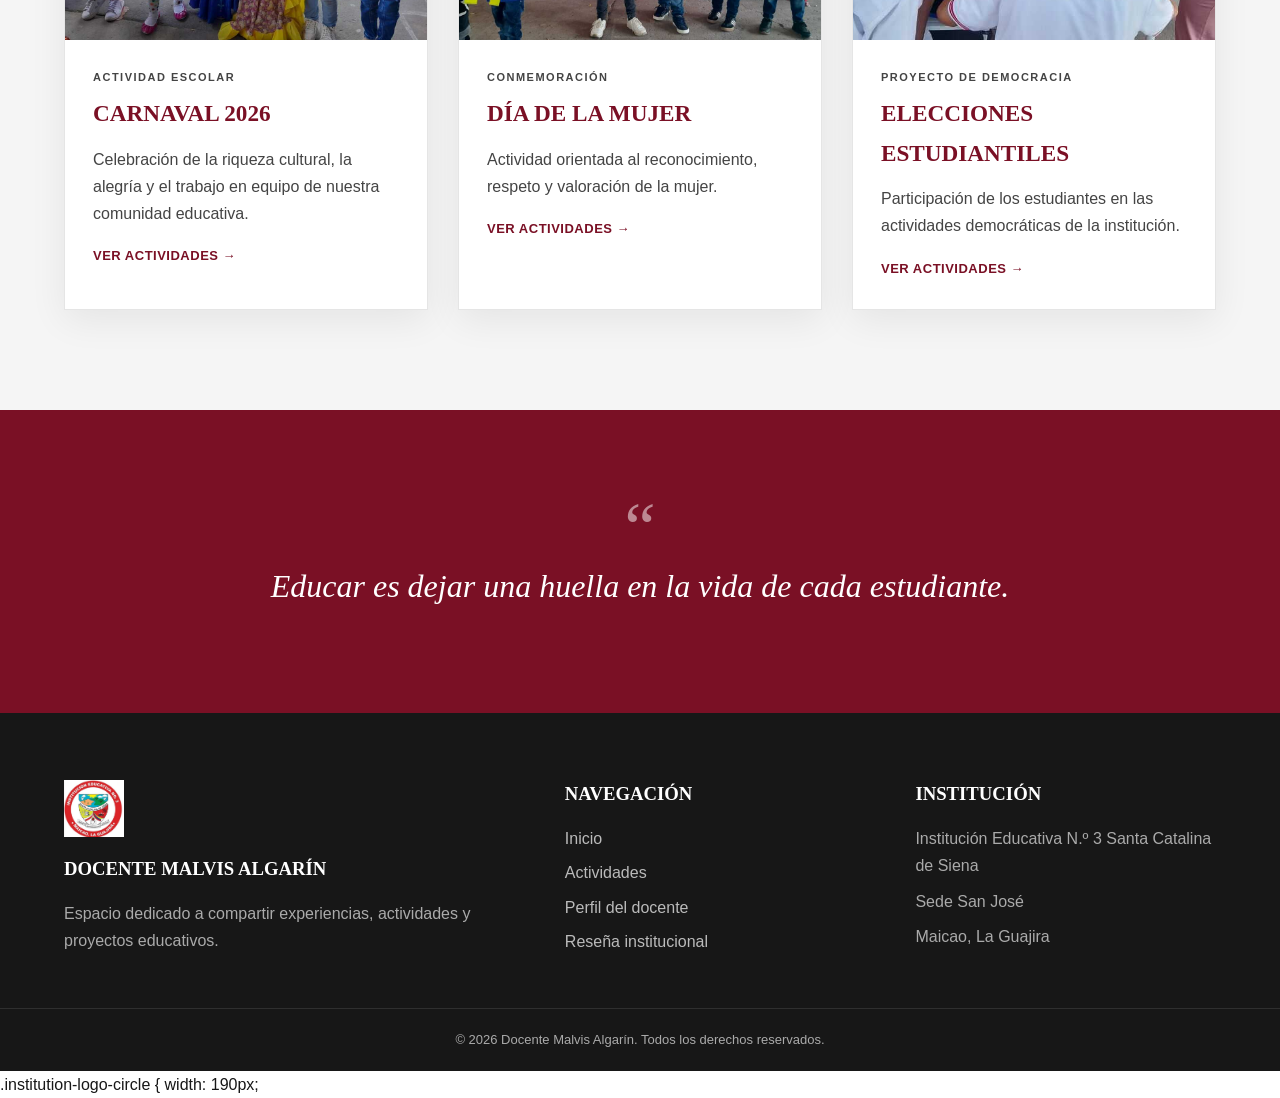
==== commit 1033b673: "Refactor code structure for improved readability and maintainability" ====
--- a/index.html
+++ b/index.html
@@ -137,3 +137,7 @@
     <script src="js/script.js"></script>
 </body>
 </html>
+
+
+    .institution-logo-circle {
+        width: 190px;
--- a/css/style.css
+++ b/css/style.css
@@ -1156,4 +1156,103 @@
         padding: 65px 20px;
     }
 
+}
+
+/* =========================================================
+   DOCUMENTO GOOGLE DRIVE - ACTIVIDADES
+   ========================================================= */
+
+.documento-drive {
+    grid-column: 1 / -1;
+    width: 100%;
+    padding: 35px 40px 40px;
+    background: var(--gray);
+    border-top: 1px solid var(--border);
+}
+
+.documento-drive-header {
+    display: flex;
+    align-items: center;
+    gap: 18px;
+    margin-bottom: 25px;
+}
+
+.documento-icon {
+    width: 52px;
+    height: 52px;
+    display: flex;
+    align-items: center;
+    justify-content: center;
+    background: var(--vinotinto);
+    color: white;
+    border-radius: 10px;
+    font-size: 25px;
+    flex-shrink: 0;
+}
+
+.documento-label {
+    display: block;
+    color: var(--vinotinto);
+    font-size: 11px;
+    font-weight: 700;
+    letter-spacing: 2px;
+    margin-bottom: 3px;
+}
+
+.documento-drive h3 {
+    color: var(--vinotinto);
+    font-family: Georgia, "Times New Roman", serif;
+    font-size: 1.5rem;
+    margin: 0 0 3px;
+}
+
+.documento-drive p {
+    color: var(--text);
+    margin: 0;
+    font-size: .95rem;
+}
+
+.documento-frame {
+    width: 100%;
+    background: white;
+    border: 1px solid var(--border);
+    box-shadow: 0 8px 25px rgba(0,0,0,.08);
+    overflow: hidden;
+}
+
+.documento-frame iframe {
+    display: block;
+    width: 100%;
+    height: 600px;
+    border: 0;
+}
+
+
+/* =========================
+   MÓVIL
+   ========================= */
+
+@media (max-width: 700px) {
+
+    .documento-drive {
+        padding: 30px 20px;
+    }
+
+    .documento-drive-header {
+        align-items: flex-start;
+    }
+
+    .documento-icon {
+        width: 45px;
+        height: 45px;
+        font-size: 21px;
+    }
+
+    .documento-drive h3 {
+        font-size: 1.25rem;
+    }
+
+    .documento-frame iframe {
+        height: 500px;
+    }
 }
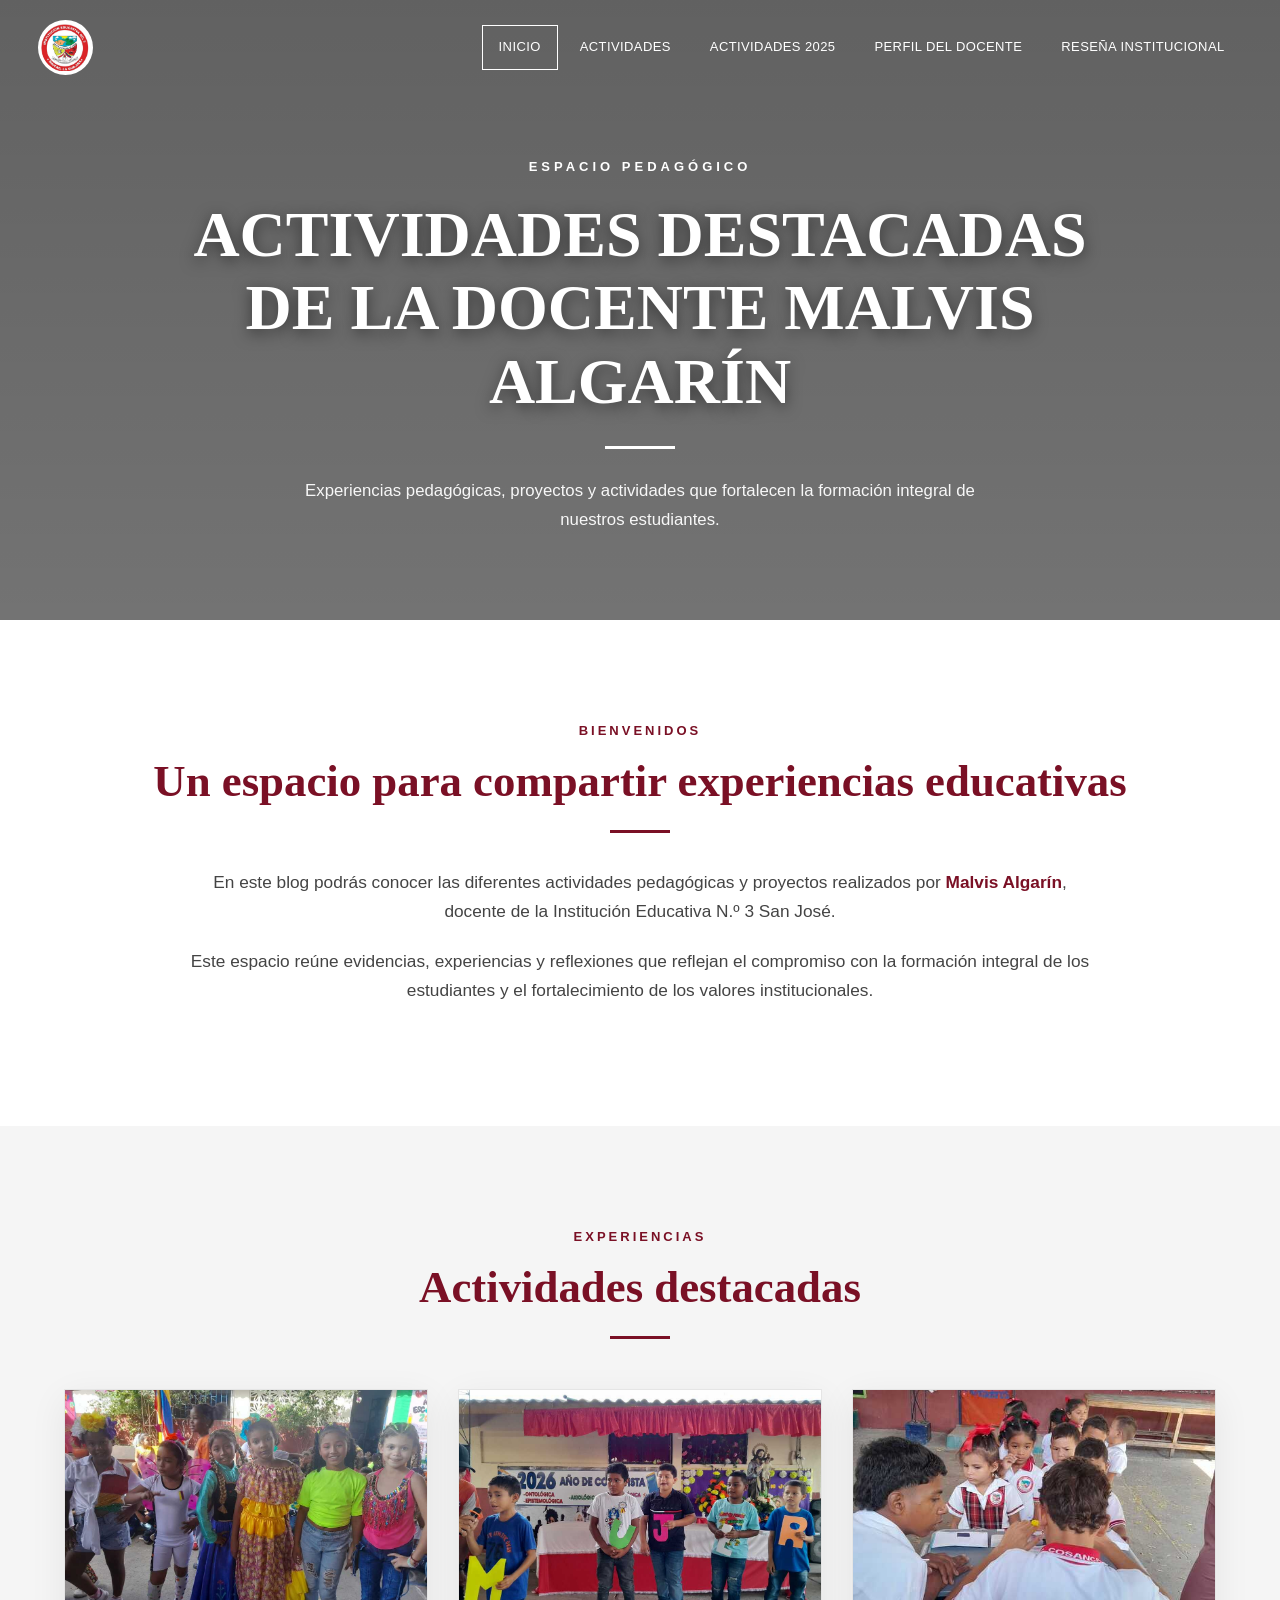
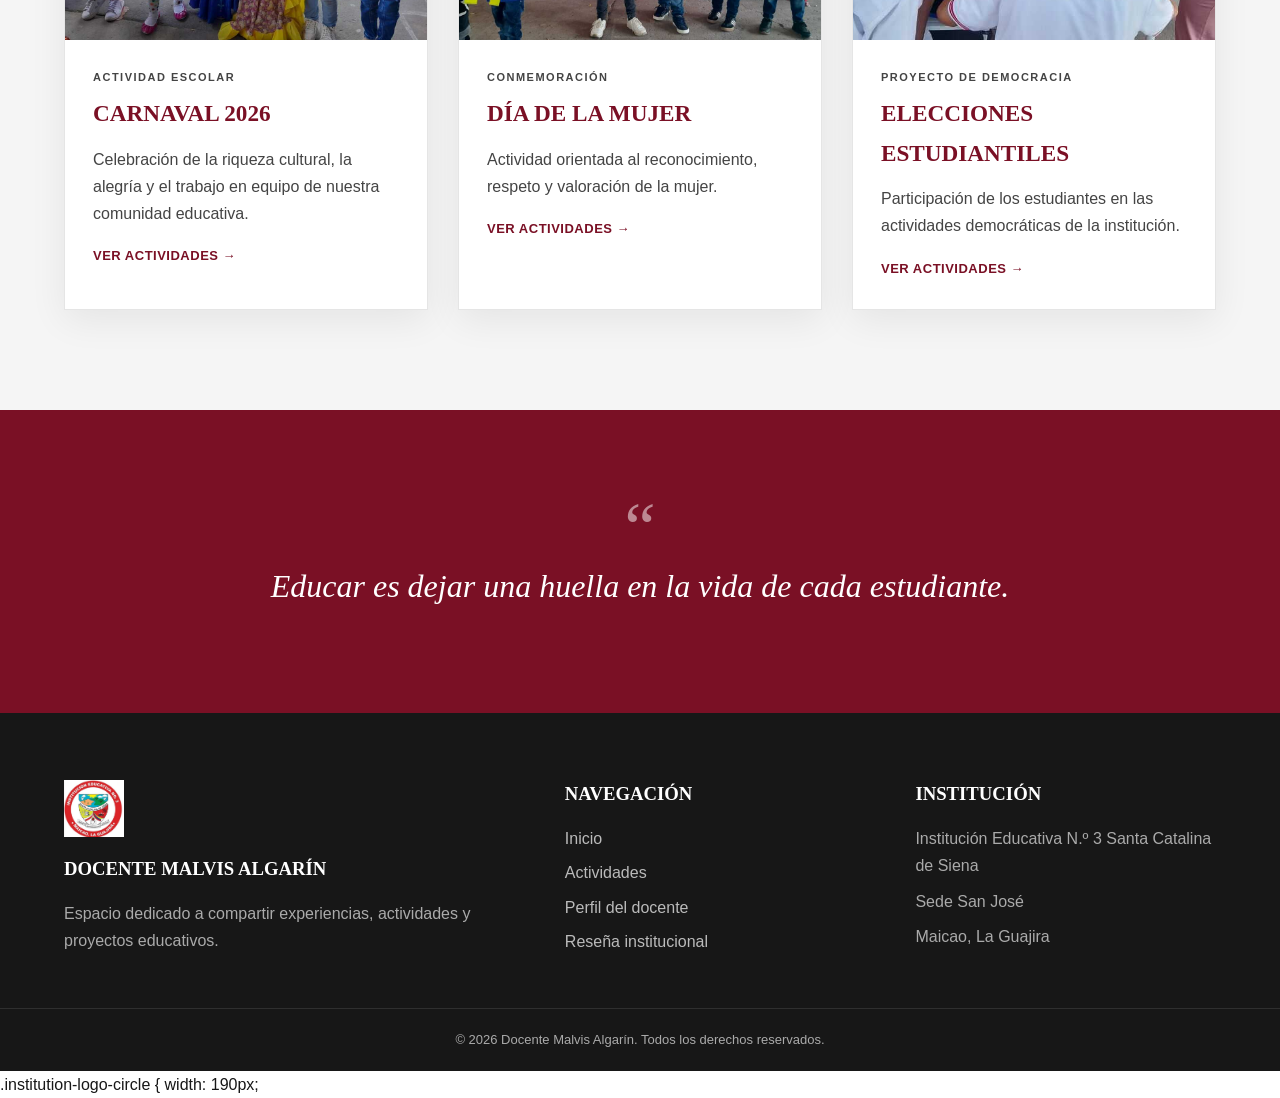
==== commit 79fa0099: "# update # with '#' will be ignored, and an empty message aborts the commit. # # On branch main # Yo" ====
--- a/index.html
+++ b/index.html
@@ -19,6 +19,7 @@
             <nav class="navigation">
                 <a href="index.html" class="active">INICIO</a>
                 <a href="paginas/actividades.html">ACTIVIDADES</a>
+                <a href="paginas/actividades-2025.html">ACTIVIDADES 2025 </a>
                 <a href="paginas/perfil.html">PERFIL DEL DOCENTE</a>
                 <a href="paginas/resena.html">RESEÑA INSTITUCIONAL</a>
             </nav>
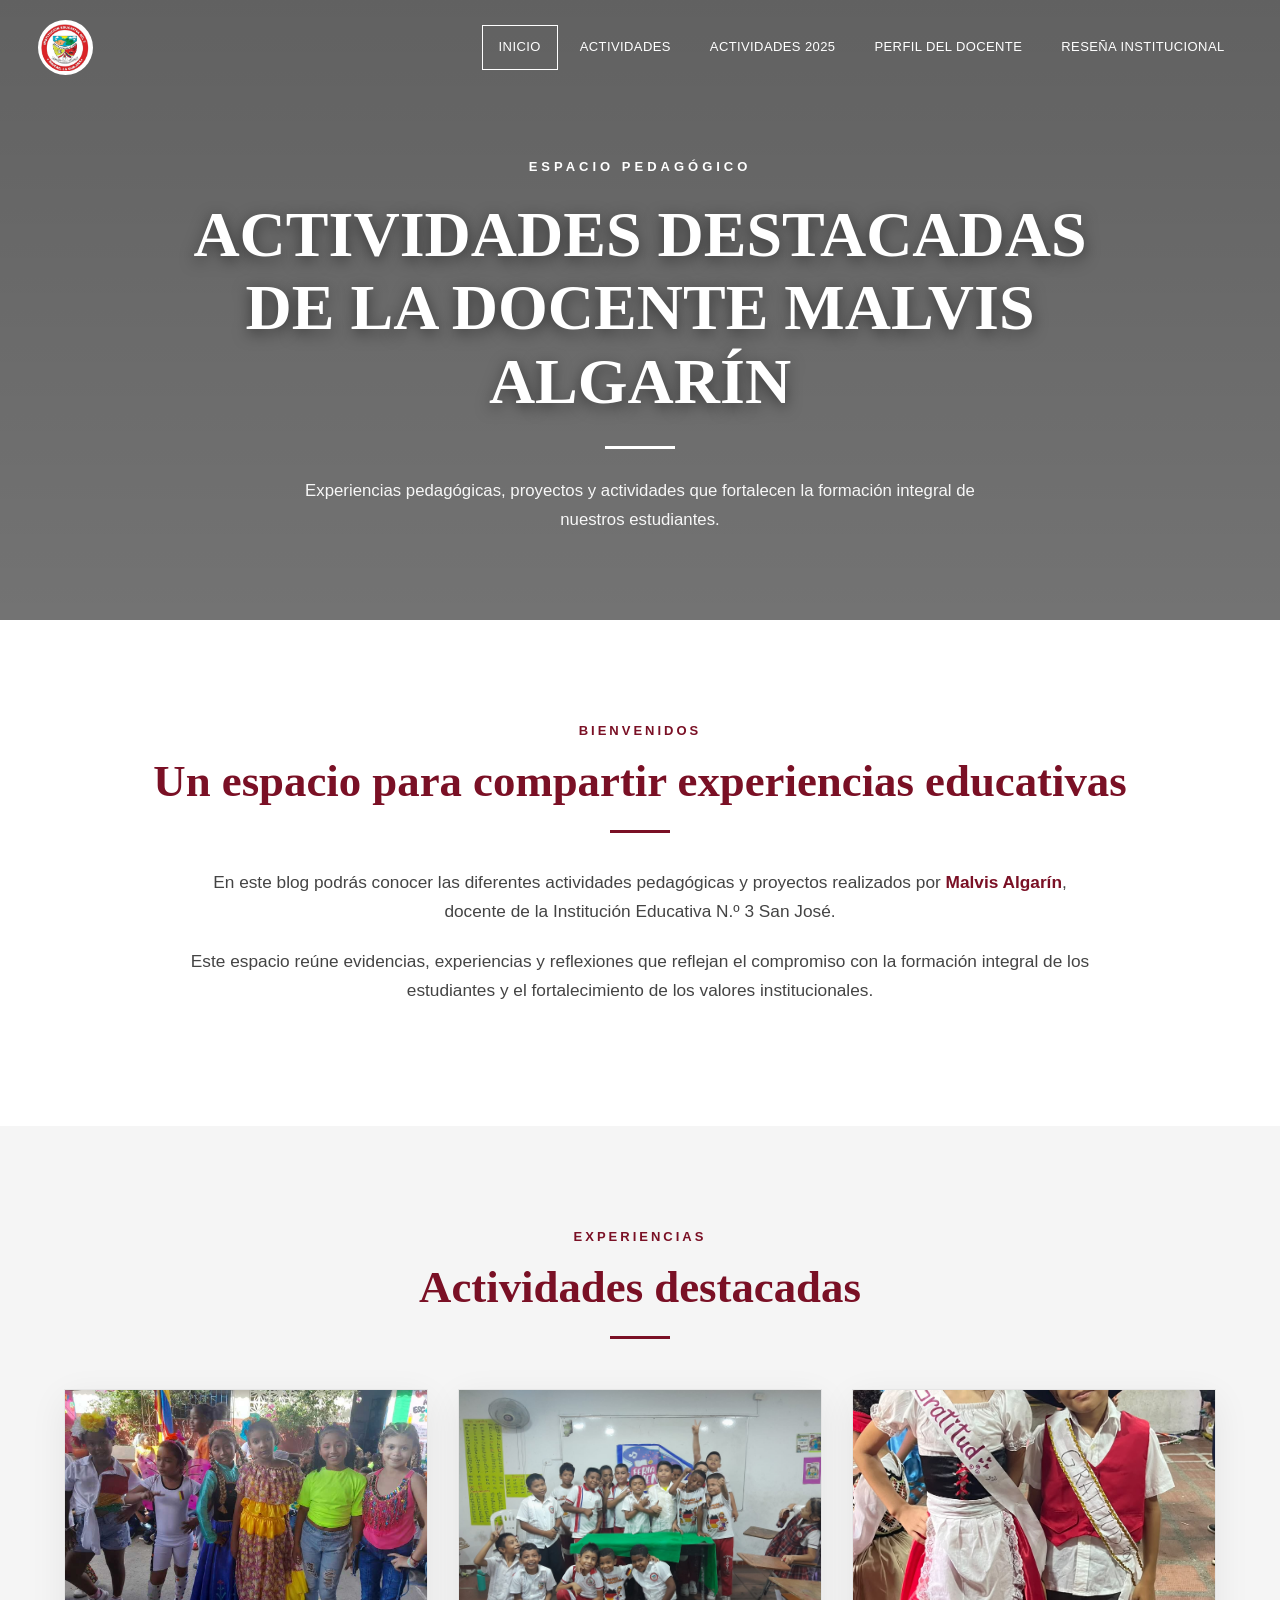
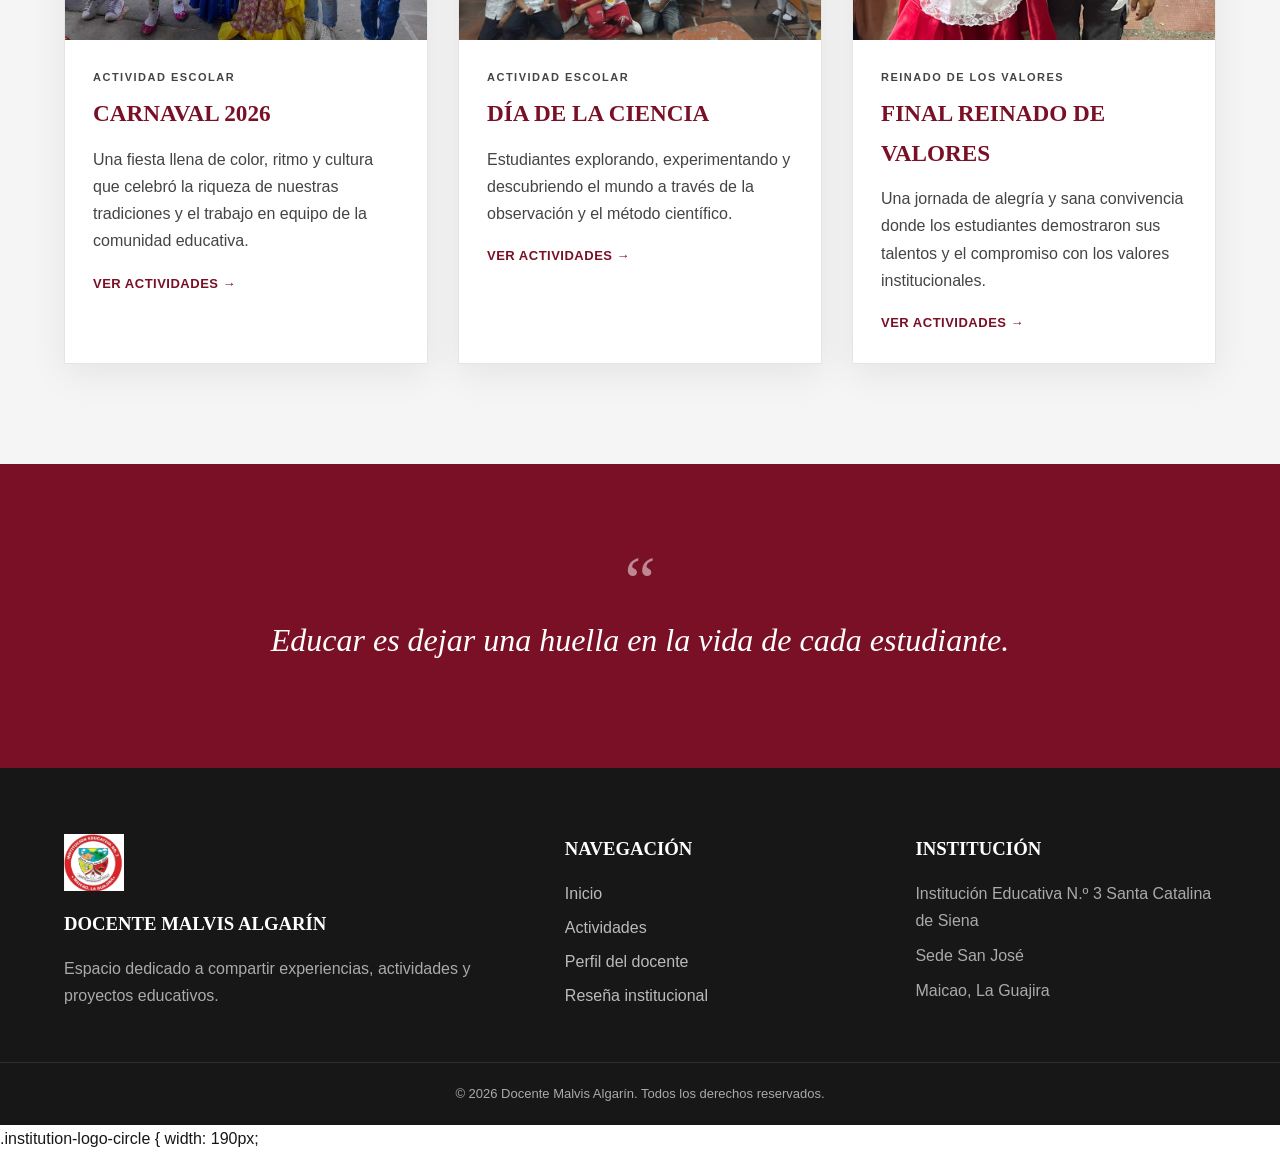
==== commit ac2a4c7b: "Agregadas descripciones y videos a actividades" ====
--- a/index.html
+++ b/index.html
@@ -48,7 +48,7 @@
         </div>
     </section>
 
-    <!-- ========================= DESTACADOS ========================== -->
+        <!-- ========================= DESTACADOS ========================== -->
     <section class="featured">
         <div class="content">
             <div class="section-heading">
@@ -57,7 +57,8 @@
                 <div class="decorative-line"></div>
             </div>
             <div class="featured-grid">
-                <!-- CARNAVAL -->
+
+                <!-- DESTACADO 1: CARNAVAL -->
                 <article class="featured-card">
                     <div class="card-image">
                         <img src="img/actividades/carnaval/carnaval-01.jpeg" alt="Carnaval 2026" loading="lazy">
@@ -65,34 +66,37 @@
                     <div class="card-content">
                         <p class="card-category">ACTIVIDAD ESCOLAR</p>
                         <h3>CARNAVAL 2026</h3>
-                        <p>Celebración de la riqueza cultural, la alegría y el trabajo en equipo de nuestra comunidad educativa.</p>
+                        <p>Una fiesta llena de color, ritmo y cultura que celebró la riqueza de nuestras tradiciones y el trabajo en equipo de la comunidad educativa.</p>
                         <a href="paginas/actividades.html" class="card-link">VER ACTIVIDADES →</a>
                     </div>
                 </article>
-                <!-- DÍA DE LA MUJER -->
+
+                <!-- DESTACADO 2: DÍA DE LA CIENCIA -->
                 <article class="featured-card">
                     <div class="card-image">
-                        <img src="img/actividades/dia-mujer/mujer-01.jpeg" alt="Día de la Mujer" loading="lazy">
+                        <img src="img/actividades/Día de la ciencia/Día de la ciencia (1).jpeg" alt="Día de la Ciencia" loading="lazy">
                     </div>
                     <div class="card-content">
-                        <p class="card-category">CONMEMORACIÓN</p>
-                        <h3>DÍA DE LA MUJER</h3>
-                        <p>Actividad orientada al reconocimiento, respeto y valoración de la mujer.</p>
+                        <p class="card-category">ACTIVIDAD ESCOLAR</p>
+                        <h3>DÍA DE LA CIENCIA</h3>
+                        <p>Estudiantes explorando, experimentando y descubriendo el mundo a través de la observación y el método científico.</p>
                         <a href="paginas/actividades.html" class="card-link">VER ACTIVIDADES →</a>
                     </div>
                 </article>
-                <!-- DEMOCRACIA (usamos la foto de elecciones) -->
+
+                <!-- DESTACADO 3: FINAL REINADO DE VALORES -->
                 <article class="featured-card">
                     <div class="card-image">
-                        <img src="img/actividades/elecciones/elecciones-01.jpeg" alt="Proyecto de democracia" loading="lazy">
+                        <img src="img/actividades/Finalreinado-valores/Final reinado de valores (1).jpeg" alt="Final Reinado de Valores" loading="lazy">
                     </div>
                     <div class="card-content">
-                        <p class="card-category">PROYECTO DE DEMOCRACIA</p>
-                        <h3>ELECCIONES ESTUDIANTILES</h3>
-                        <p>Participación de los estudiantes en las actividades democráticas de la institución.</p>
+                        <p class="card-category">REINADO DE LOS VALORES</p>
+                        <h3>FINAL REINADO DE VALORES</h3>
+                        <p>Una jornada de alegría y sana convivencia donde los estudiantes demostraron sus talentos y el compromiso con los valores institucionales.</p>
                         <a href="paginas/actividades.html" class="card-link">VER ACTIVIDADES →</a>
                     </div>
                 </article>
+
             </div>
         </div>
     </section>
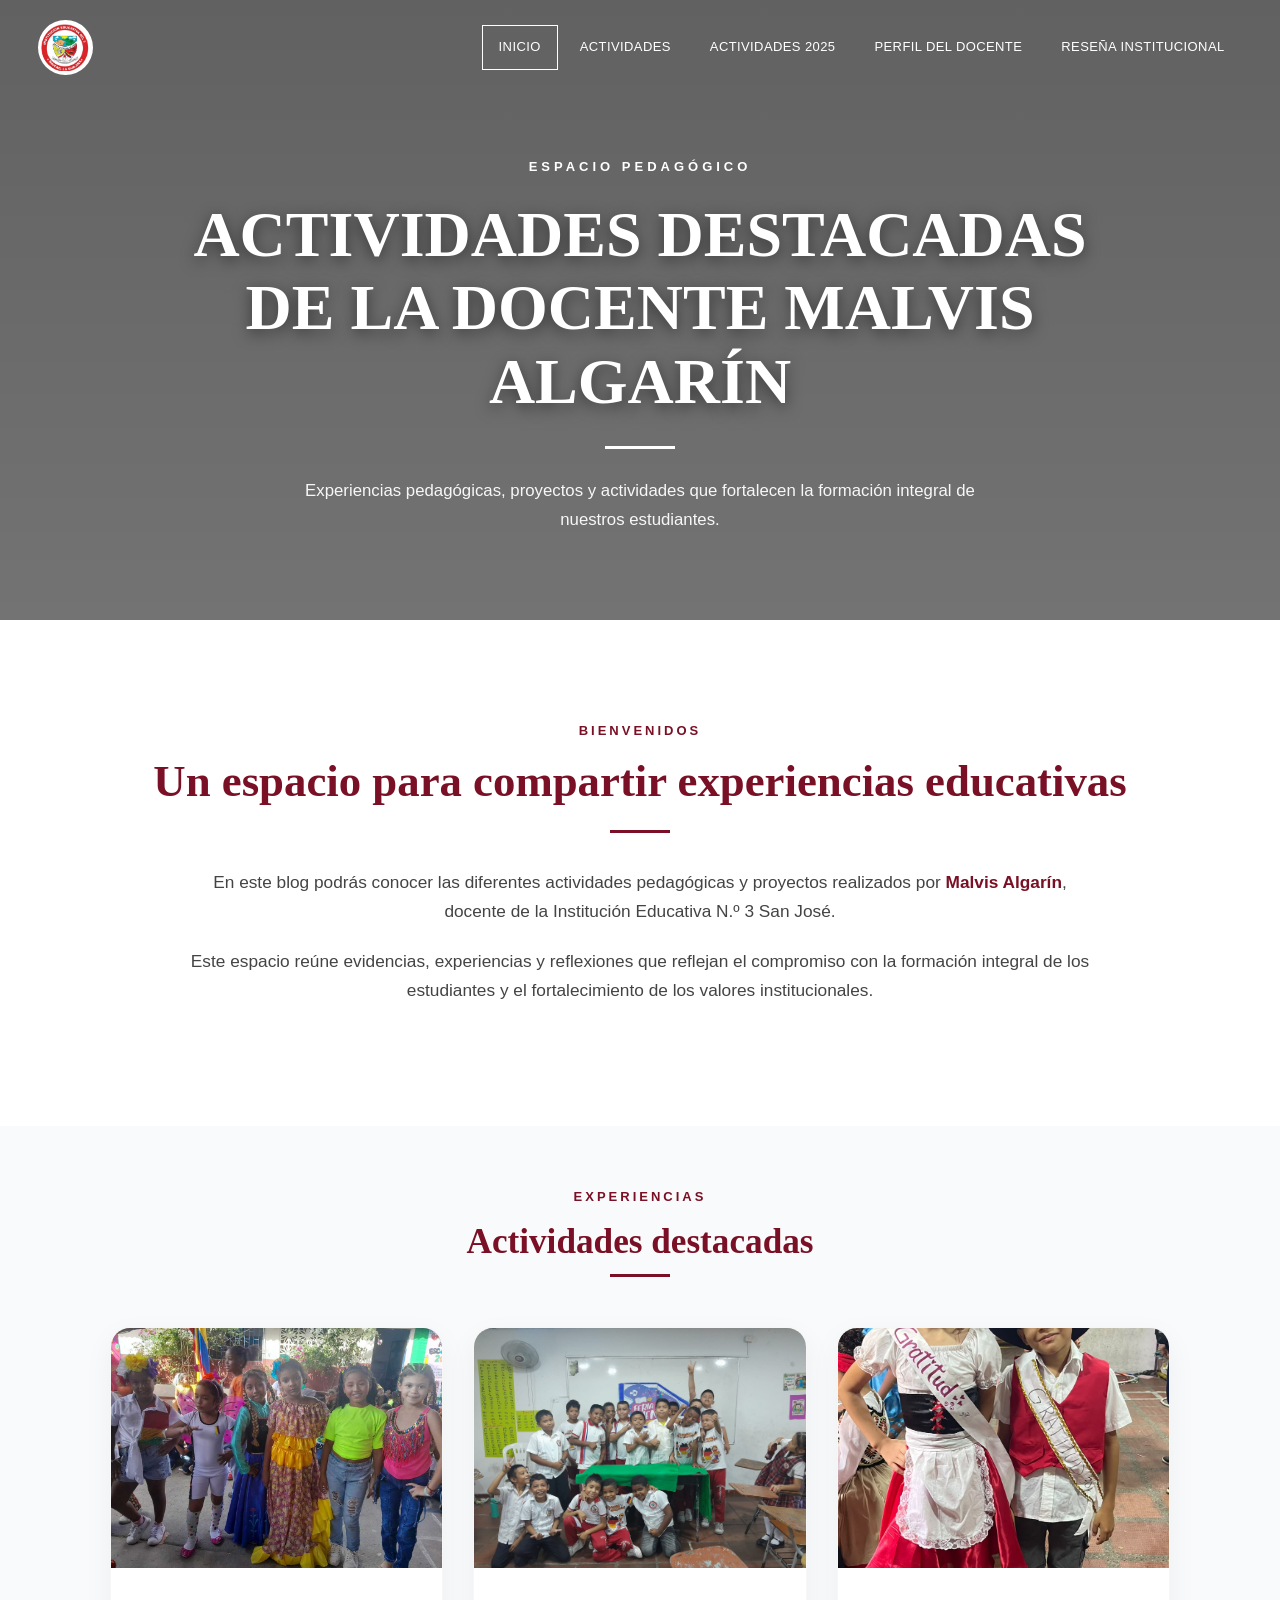
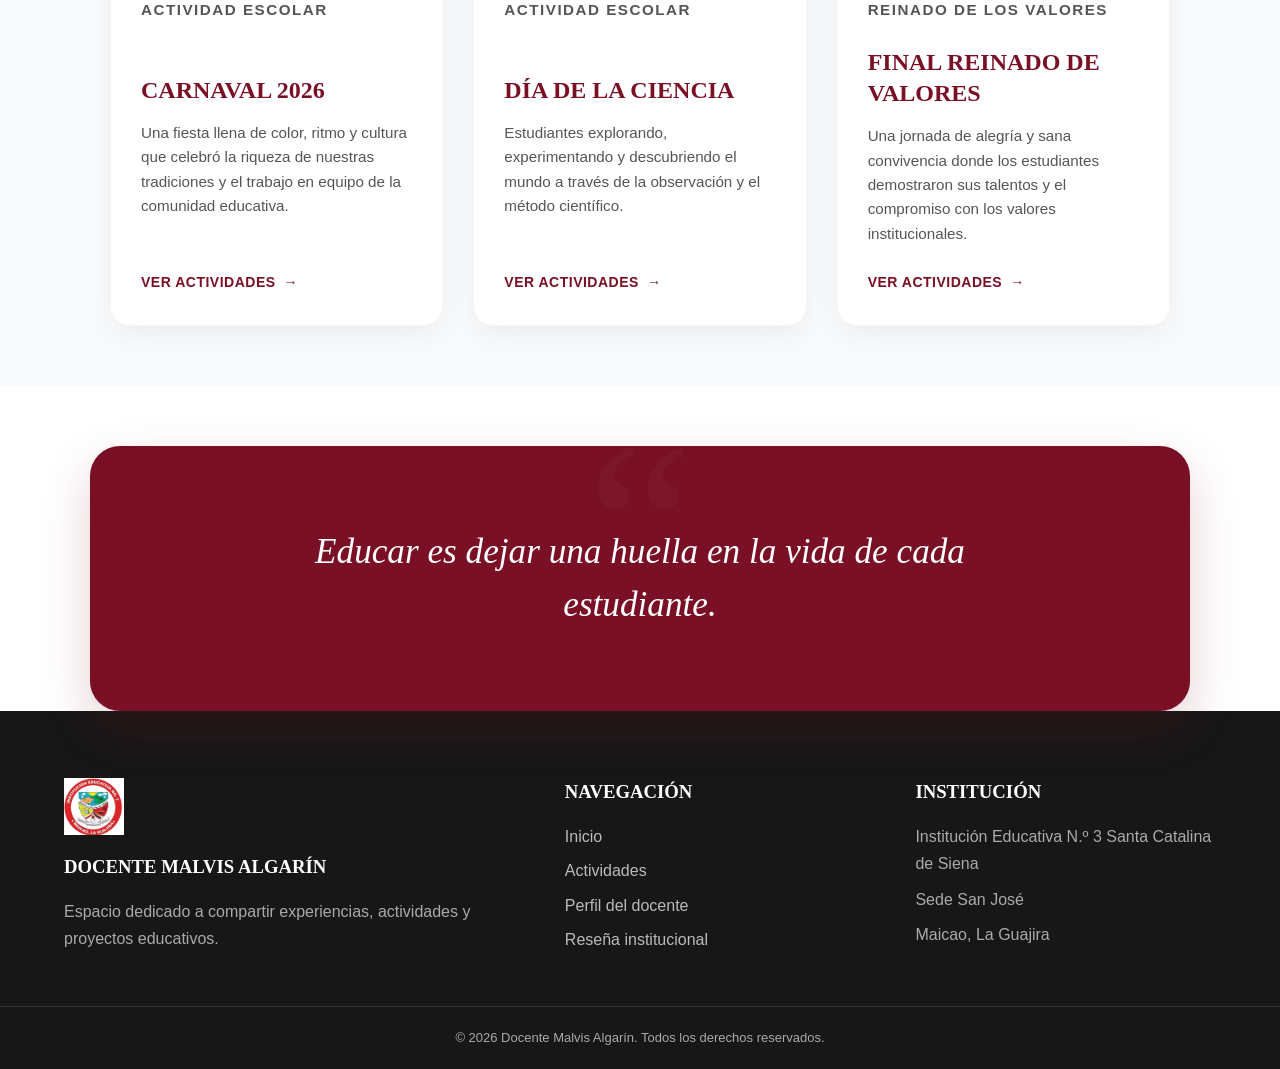
==== commit 2f9a3bbe: "cambio en el diseño" ====
--- a/index.html
+++ b/index.html
@@ -4,8 +4,157 @@
     <meta charset="UTF-8">
     <meta name="viewport" content="width=device-width, initial-scale=1.0">
     <meta name="description" content="Espacio pedagógico de la docente Malvis Algarín. Actividades, proyectos y experiencias educativas.">
-    <title>Docente Malvis Algarín</title>
+    <title>Docente Malvis Algarín | Inicio</title>
     <link rel="stylesheet" href="css/style.css">
+
+    <!-- Estilos Premium para la Página de Inicio -->
+    <style>
+        /* ===== TARJETAS DESTACADAS PREMIUM ===== */
+        .featured-grid {
+            display: grid;
+            grid-template-columns: repeat(auto-fit, minmax(300px, 1fr));
+            gap: 30px;
+            margin-top: 40px;
+        }
+
+        .featured-card {
+            background: white;
+            border-radius: 20px;
+            overflow: hidden;
+            box-shadow: 0 10px 30px rgba(0,0,0,0.05);
+            transition: all 0.4s cubic-bezier(0.175, 0.885, 0.32, 1.275);
+            border: 1px solid rgba(0,0,0,0.03);
+            display: flex;
+            flex-direction: column;
+        }
+
+        .featured-card:hover {
+            transform: translateY(-10px);
+            box-shadow: 0 25px 50px rgba(122,16,37,0.15); /* Sombra vinotinto */
+        }
+
+        /* Imagen con zoom al pasar el mouse */
+        .card-image {
+            width: 100%;
+            height: 240px;
+            overflow: hidden;
+            position: relative;
+        }
+
+        .card-image img {
+            width: 100%;
+            height: 100%;
+            object-fit: cover;
+            transition: transform 0.6s ease;
+        }
+
+        .featured-card:hover .card-image img {
+            transform: scale(1.08); /* Efecto zoom */
+        }
+
+        .card-content {
+            padding: 30px;
+            display: flex;
+            flex-direction: column;
+            flex-grow: 1;
+        }
+
+        .card-category {
+            font-size: 12px;
+            font-weight: 700;
+            color: var(--vinotinto-light);
+            letter-spacing: 1.5px;
+            text-transform: uppercase;
+            margin-bottom: 10px;
+        }
+
+        .card-content h3 {
+            font-family: Georgia, "Times New Roman", serif;
+            font-size: 1.5rem;
+            color: var(--vinotinto);
+            margin-bottom: 15px;
+            line-height: 1.3;
+        }
+
+        .card-content p {
+            color: #555;
+            font-size: 0.95rem;
+            line-height: 1.6;
+            margin-bottom: 25px;
+            flex-grow: 1;
+        }
+
+        /* Botón "Ver más" elegante */
+        .card-link {
+            display: inline-flex;
+            align-items: center;
+            font-weight: 600;
+            font-size: 14px;
+            color: var(--vinotinto);
+            text-decoration: none;
+            letter-spacing: 0.5px;
+            transition: color 0.3s ease;
+            margin-top: auto;
+        }
+
+        .card-link:hover {
+            color: #500815; /* Vinotinto más oscuro */
+        }
+
+        /* La flechita se mueve */
+        .card-link::after {
+            content: '→';
+            margin-left: 8px;
+            transition: transform 0.3s ease;
+        }
+
+        .card-link:hover::after {
+            transform: translateX(5px);
+        }
+
+        /* ===== SECCIÓN DE LA FRASE (QUOTE) ===== */
+        .quote-section {
+            background: var(--vinotinto);
+            color: white;
+            padding: 80px 20px;
+            text-align: center;
+            position: relative;
+            overflow: hidden;
+            margin-top: 60px;
+            border-radius: 30px; /* Bordes redondeados premium */
+            max-width: 1100px;
+            margin-left: auto;
+            margin-right: auto;
+            box-shadow: 0 20px 50px rgba(122,16,37,0.2);
+        }
+
+        /* Comillas gigantes de fondo */
+        .quote-mark {
+            position: absolute;
+            top: -40px;
+            left: 50%;
+            transform: translateX(-50%);
+            font-size: 15rem;
+            font-family: Georgia, serif;
+            color: rgba(255,255,255,0.05);
+            line-height: 1;
+            pointer-events: none;
+        }
+
+        .quote-content {
+            position: relative;
+            z-index: 2;
+        }
+
+        .quote-content p {
+            font-family: Georgia, "Times New Roman", serif;
+            font-size: clamp(1.5rem, 3vw, 2.2rem);
+            font-style: italic;
+            max-width: 800px;
+            margin: 0 auto;
+            line-height: 1.5;
+        }
+    </style>
 </head>
 <body>
 
@@ -19,7 +168,7 @@
             <nav class="navigation">
                 <a href="index.html" class="active">INICIO</a>
                 <a href="paginas/actividades.html">ACTIVIDADES</a>
-                <a href="paginas/actividades-2025.html">ACTIVIDADES 2025 </a>
+                <a href="paginas/actividades-2025.html">ACTIVIDADES 2025</a>
                 <a href="paginas/perfil.html">PERFIL DEL DOCENTE</a>
                 <a href="paginas/resena.html">RESEÑA INSTITUCIONAL</a>
             </nav>
@@ -48,14 +197,15 @@
         </div>
     </section>
 
-        <!-- ========================= DESTACADOS ========================== -->
-    <section class="featured">
-        <div class="content">
-            <div class="section-heading">
+    <!-- ========================= DESTACADOS ========================== -->
+    <section class="featured" style="background: #f9fafb; padding: 60px 0;">
+        <div class="content" style="max-width: 1100px; margin: 0 auto; padding: 0 20px;">
+            <div class="section-heading" style="text-align: center;">
                 <p class="section-label">EXPERIENCIAS</p>
-                <h2>Actividades destacadas</h2>
-                <div class="decorative-line"></div>
-            </div>
+                <h2 style="font-family: Georgia, serif; color: var(--vinotinto); font-size: 2.2rem; margin: 10px 0;">Actividades destacadas</h2>
+                <div class="decorative-line" style="margin: 0 auto 20px; background: var(--vinotinto);"></div>
+            </div>
+            
             <div class="featured-grid">
 
                 <!-- DESTACADO 1: CARNAVAL -->
@@ -67,7 +217,7 @@
                         <p class="card-category">ACTIVIDAD ESCOLAR</p>
                         <h3>CARNAVAL 2026</h3>
                         <p>Una fiesta llena de color, ritmo y cultura que celebró la riqueza de nuestras tradiciones y el trabajo en equipo de la comunidad educativa.</p>
-                        <a href="paginas/actividades.html" class="card-link">VER ACTIVIDADES →</a>
+                        <a href="paginas/actividades.html" class="card-link">VER ACTIVIDADES</a>
                     </div>
                 </article>
 
@@ -80,7 +230,7 @@
                         <p class="card-category">ACTIVIDAD ESCOLAR</p>
                         <h3>DÍA DE LA CIENCIA</h3>
                         <p>Estudiantes explorando, experimentando y descubriendo el mundo a través de la observación y el método científico.</p>
-                        <a href="paginas/actividades.html" class="card-link">VER ACTIVIDADES →</a>
+                        <a href="paginas/actividades.html" class="card-link">VER ACTIVIDADES</a>
                     </div>
                 </article>
 
@@ -93,7 +243,7 @@
                         <p class="card-category">REINADO DE LOS VALORES</p>
                         <h3>FINAL REINADO DE VALORES</h3>
                         <p>Una jornada de alegría y sana convivencia donde los estudiantes demostraron sus talentos y el compromiso con los valores institucionales.</p>
-                        <a href="paginas/actividades.html" class="card-link">VER ACTIVIDADES →</a>
+                        <a href="paginas/actividades.html" class="card-link">VER ACTIVIDADES</a>
                     </div>
                 </article>
 
@@ -103,8 +253,8 @@
 
     <!-- ========================= FRASE FINAL ========================== -->
     <section class="quote-section">
+        <div class="quote-mark">“</div>
         <div class="quote-content">
-            <span class="quote-mark">“</span>
             <p>Educar es dejar una huella en la vida de cada estudiante.</p>
         </div>
     </section>
@@ -141,8 +291,4 @@
 
     <script src="js/script.js"></script>
 </body>
-</html>
-
-
-    .institution-logo-circle {
-        width: 190px;+</html>
--- a/css/style.css
+++ b/css/style.css
@@ -529,7 +529,7 @@
 }
 
 /* ========================= RESPONSIVE ========================== */
-
+       
 @media (max-width: 900px) {
     .navigation a { padding: 9px 10px; font-size: 12px; }
     .featured-grid { grid-template-columns: 1fr 1fr; }
